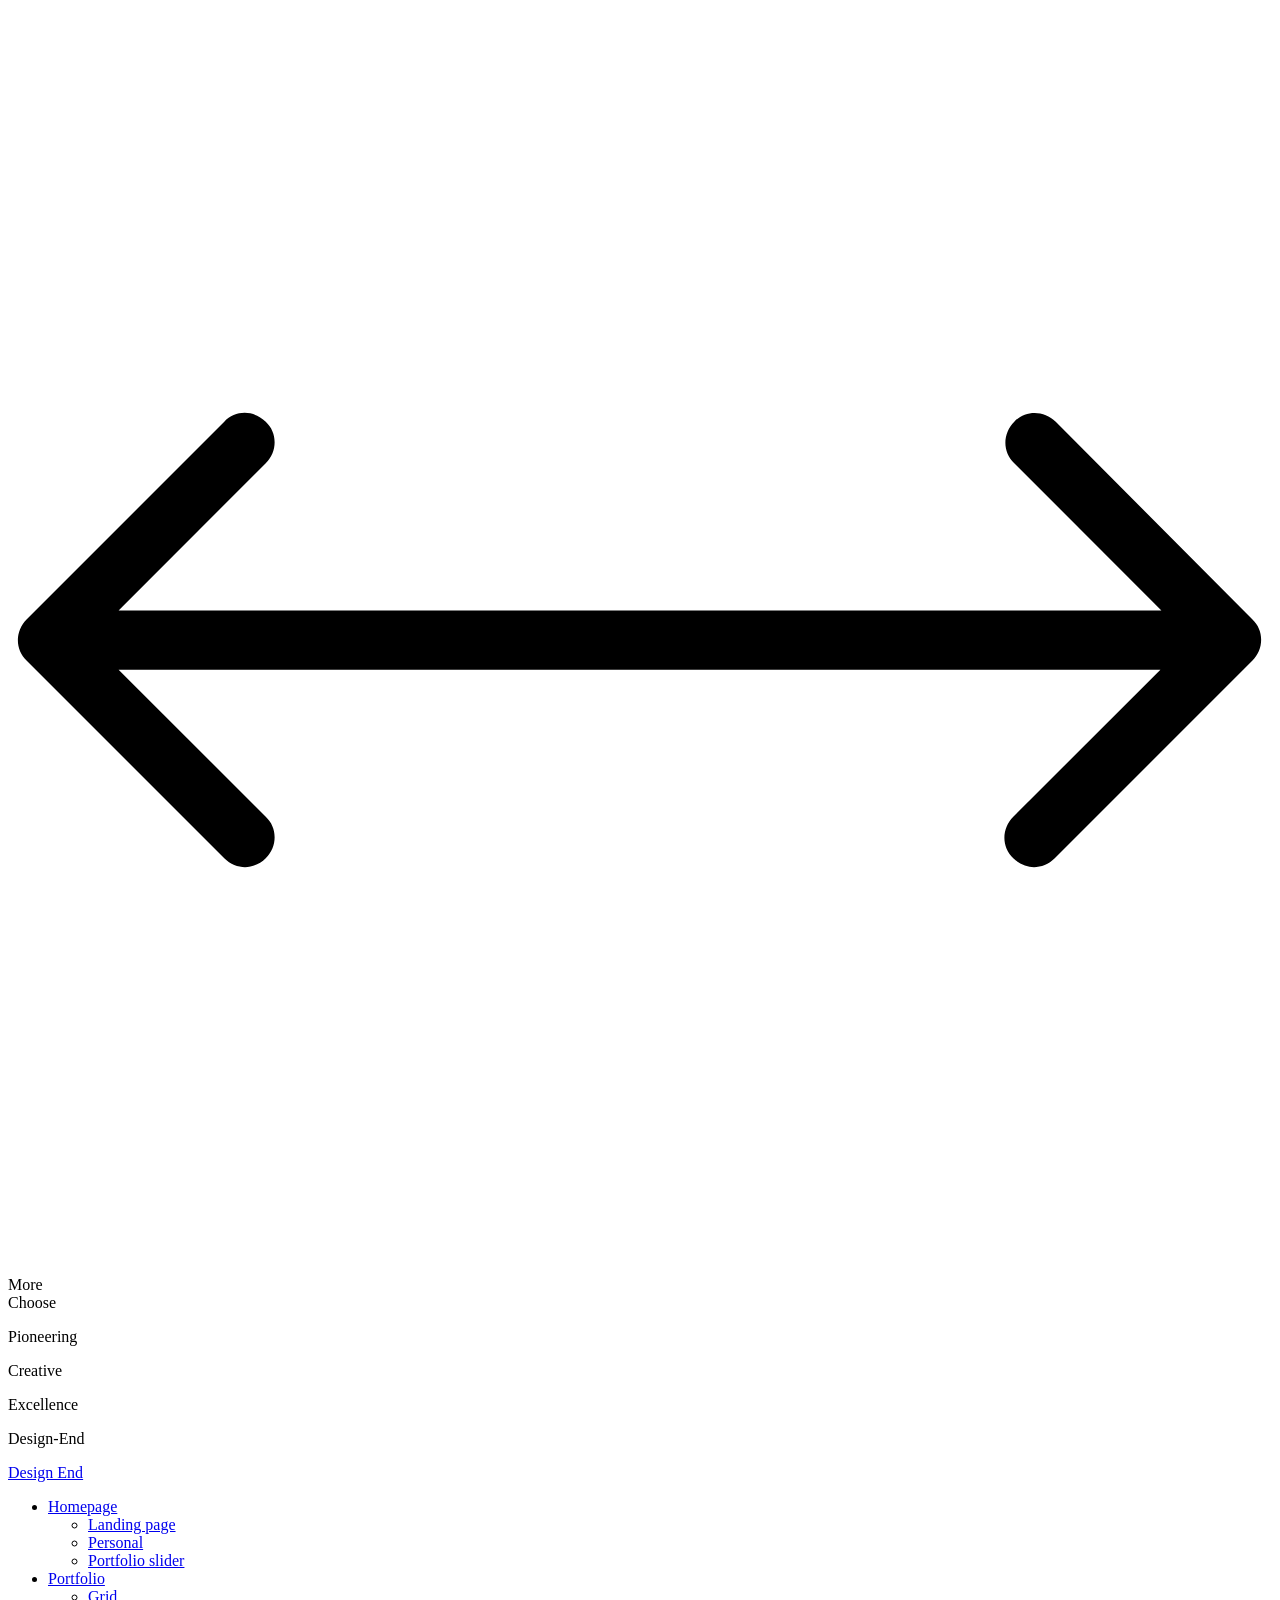
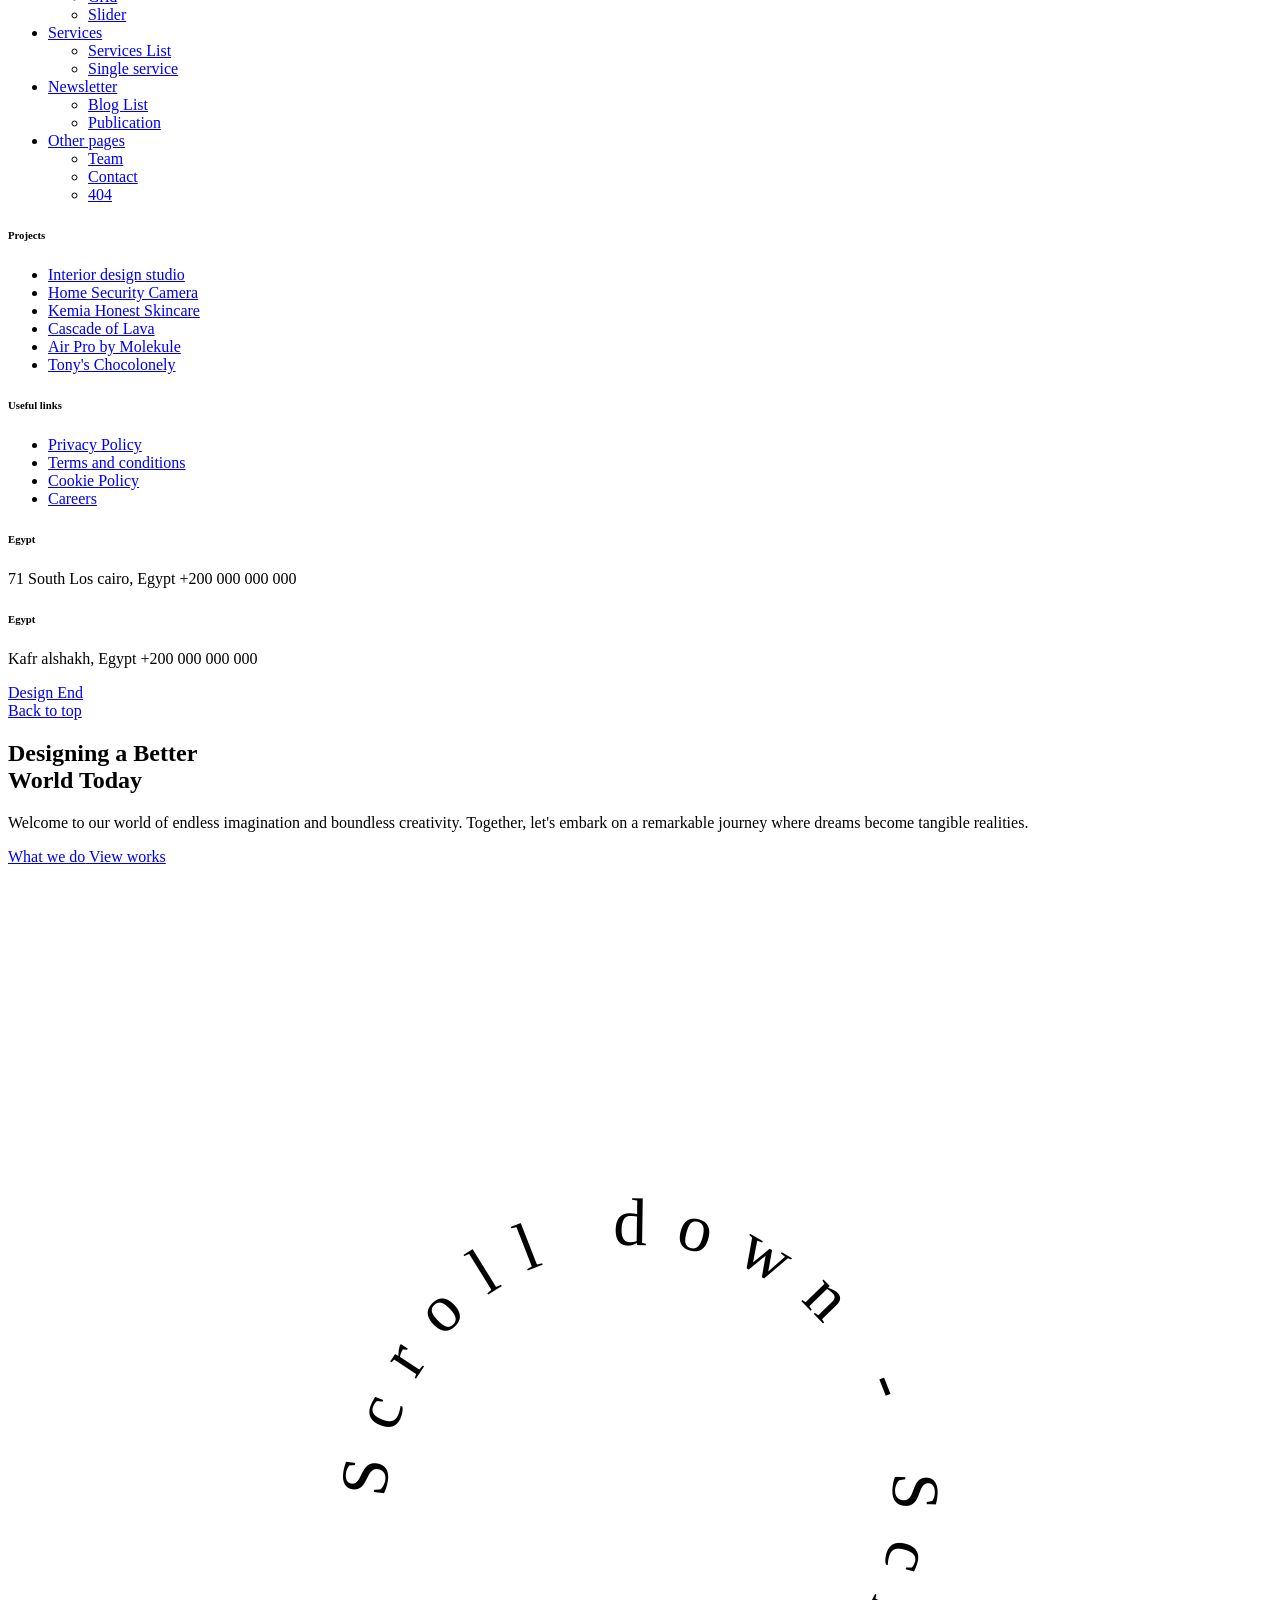
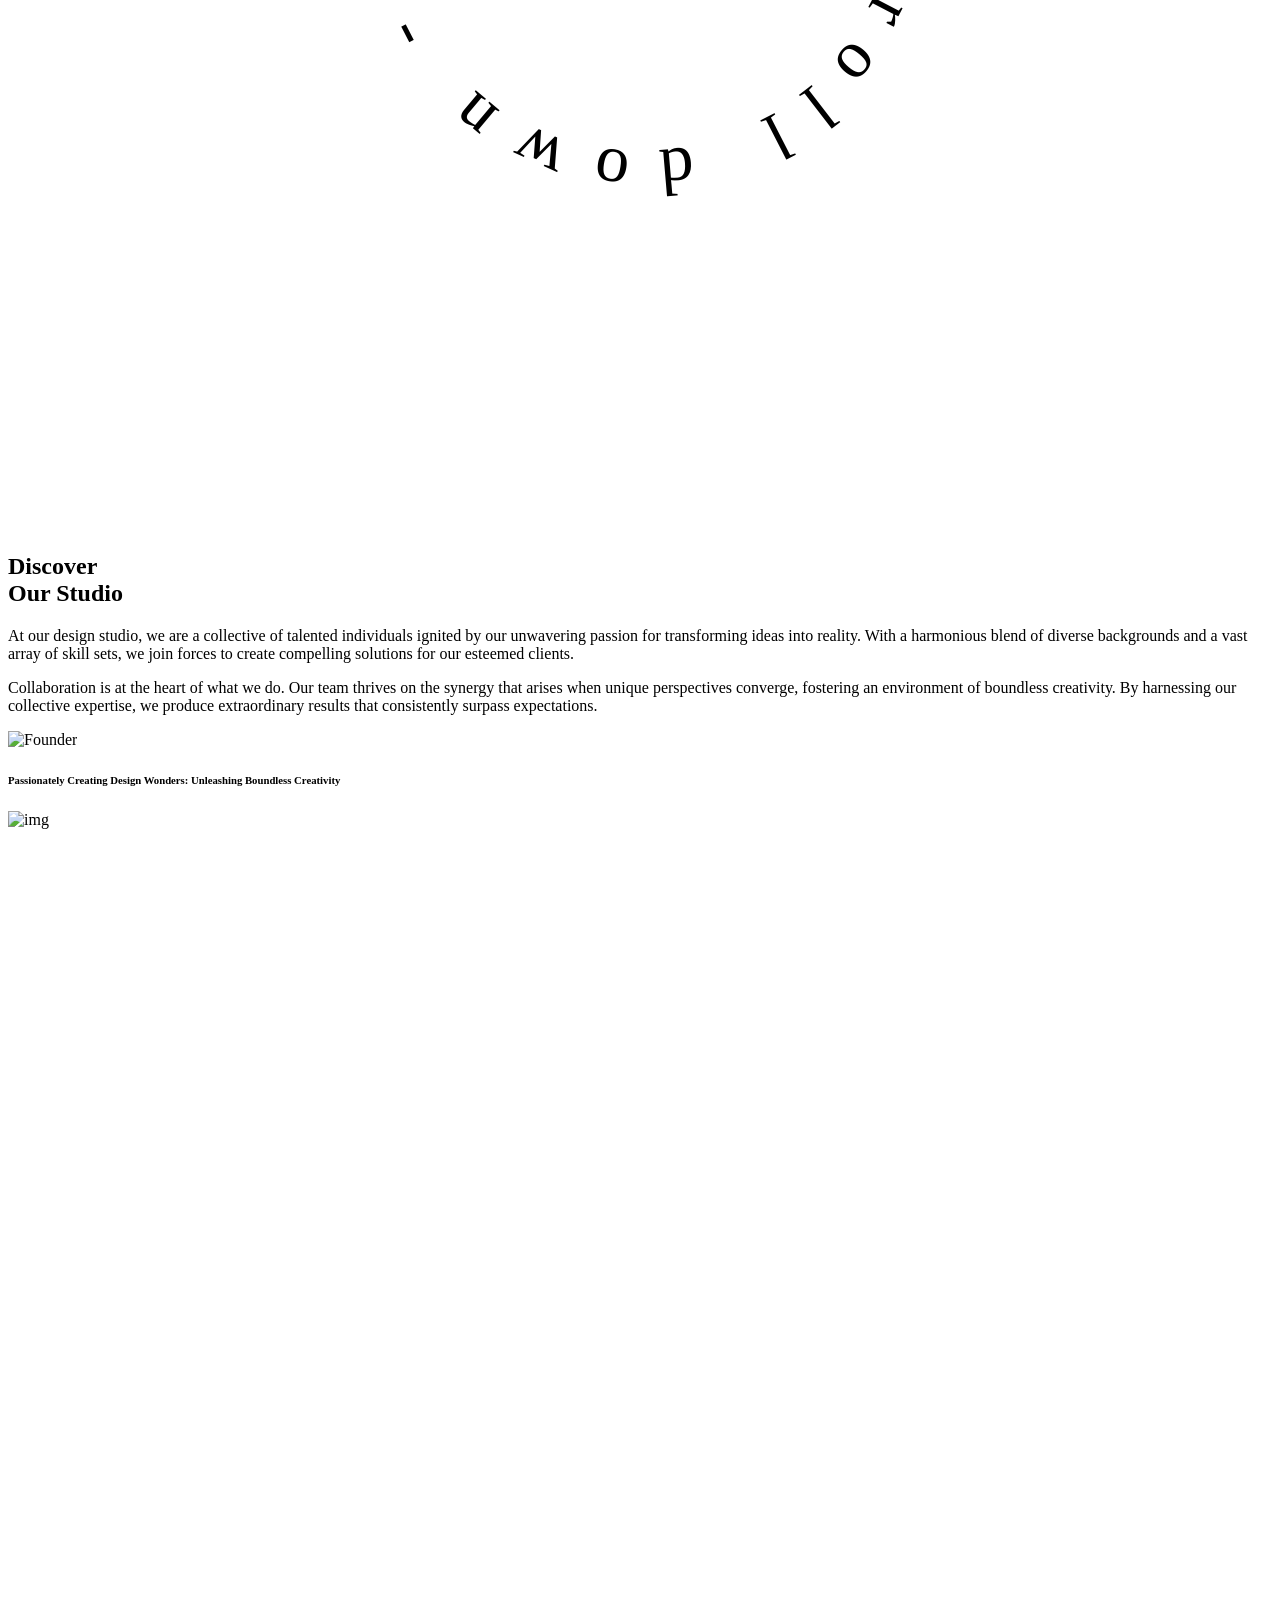
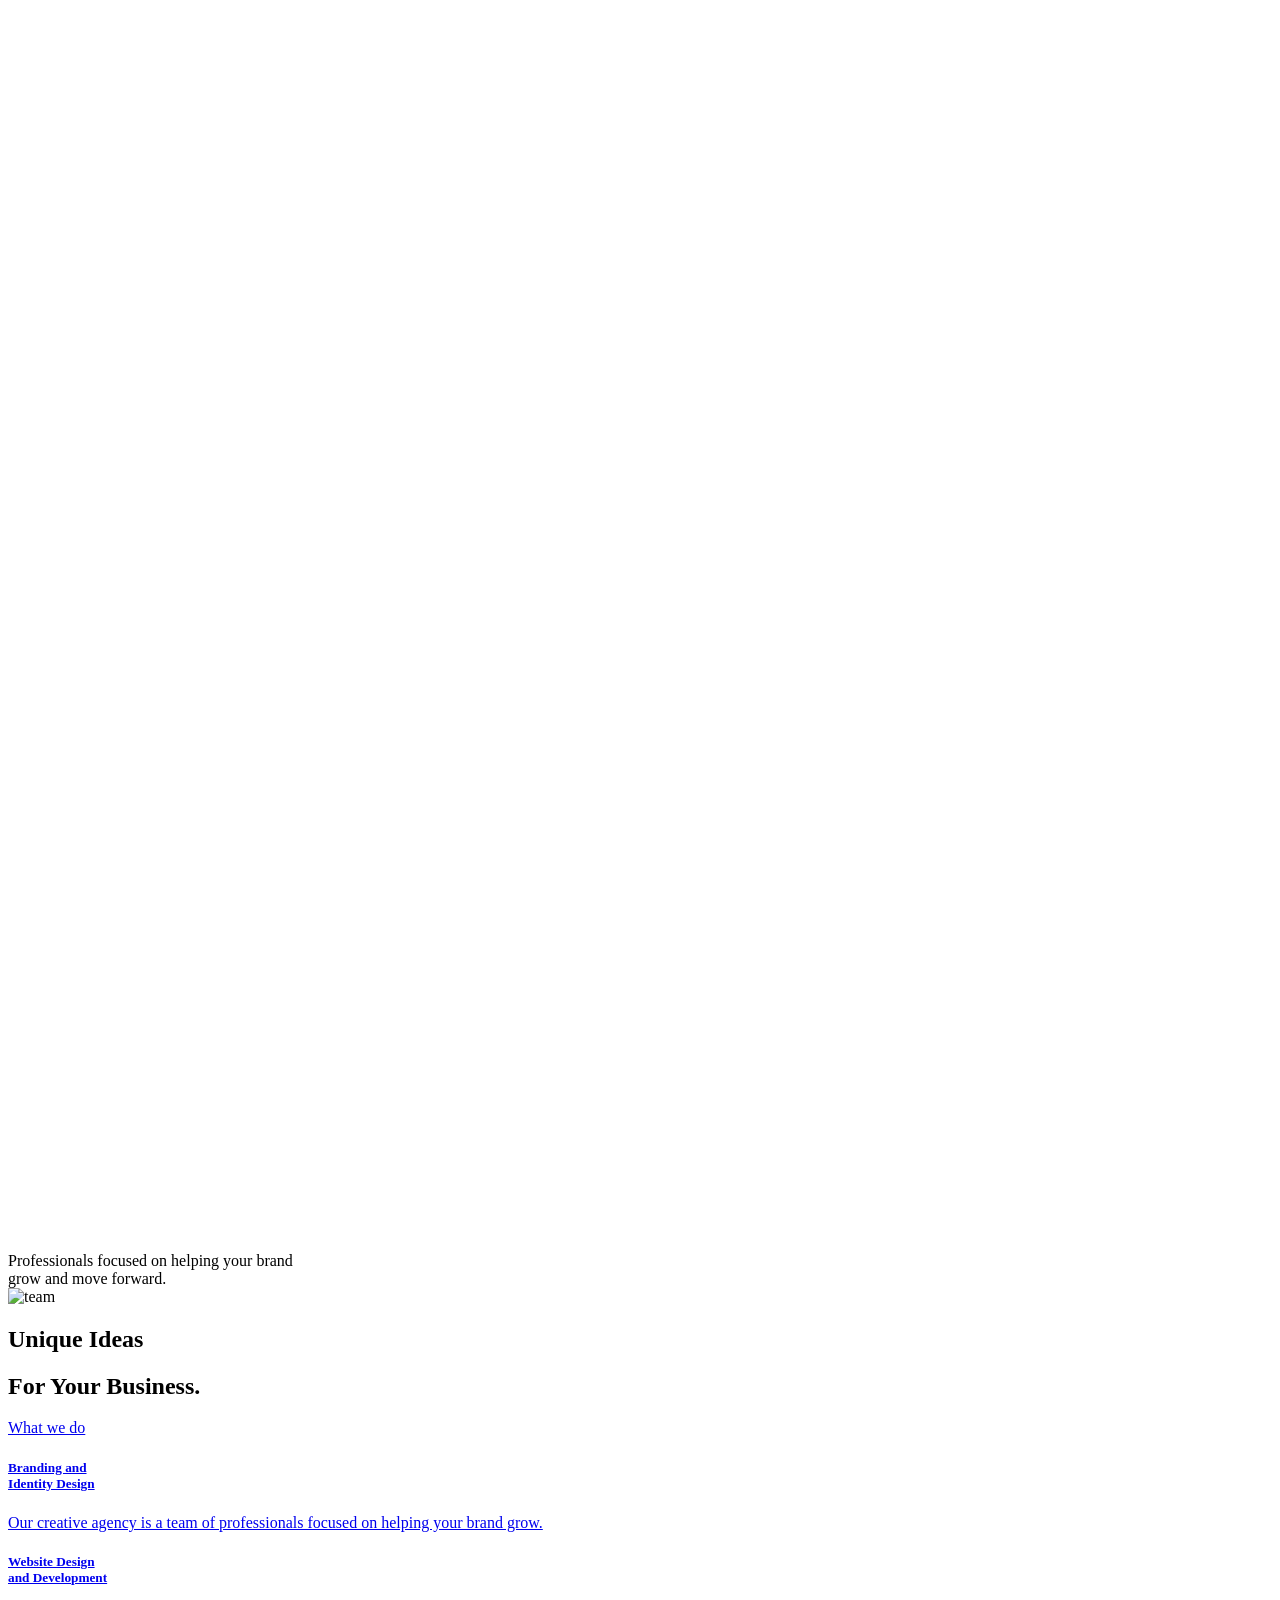
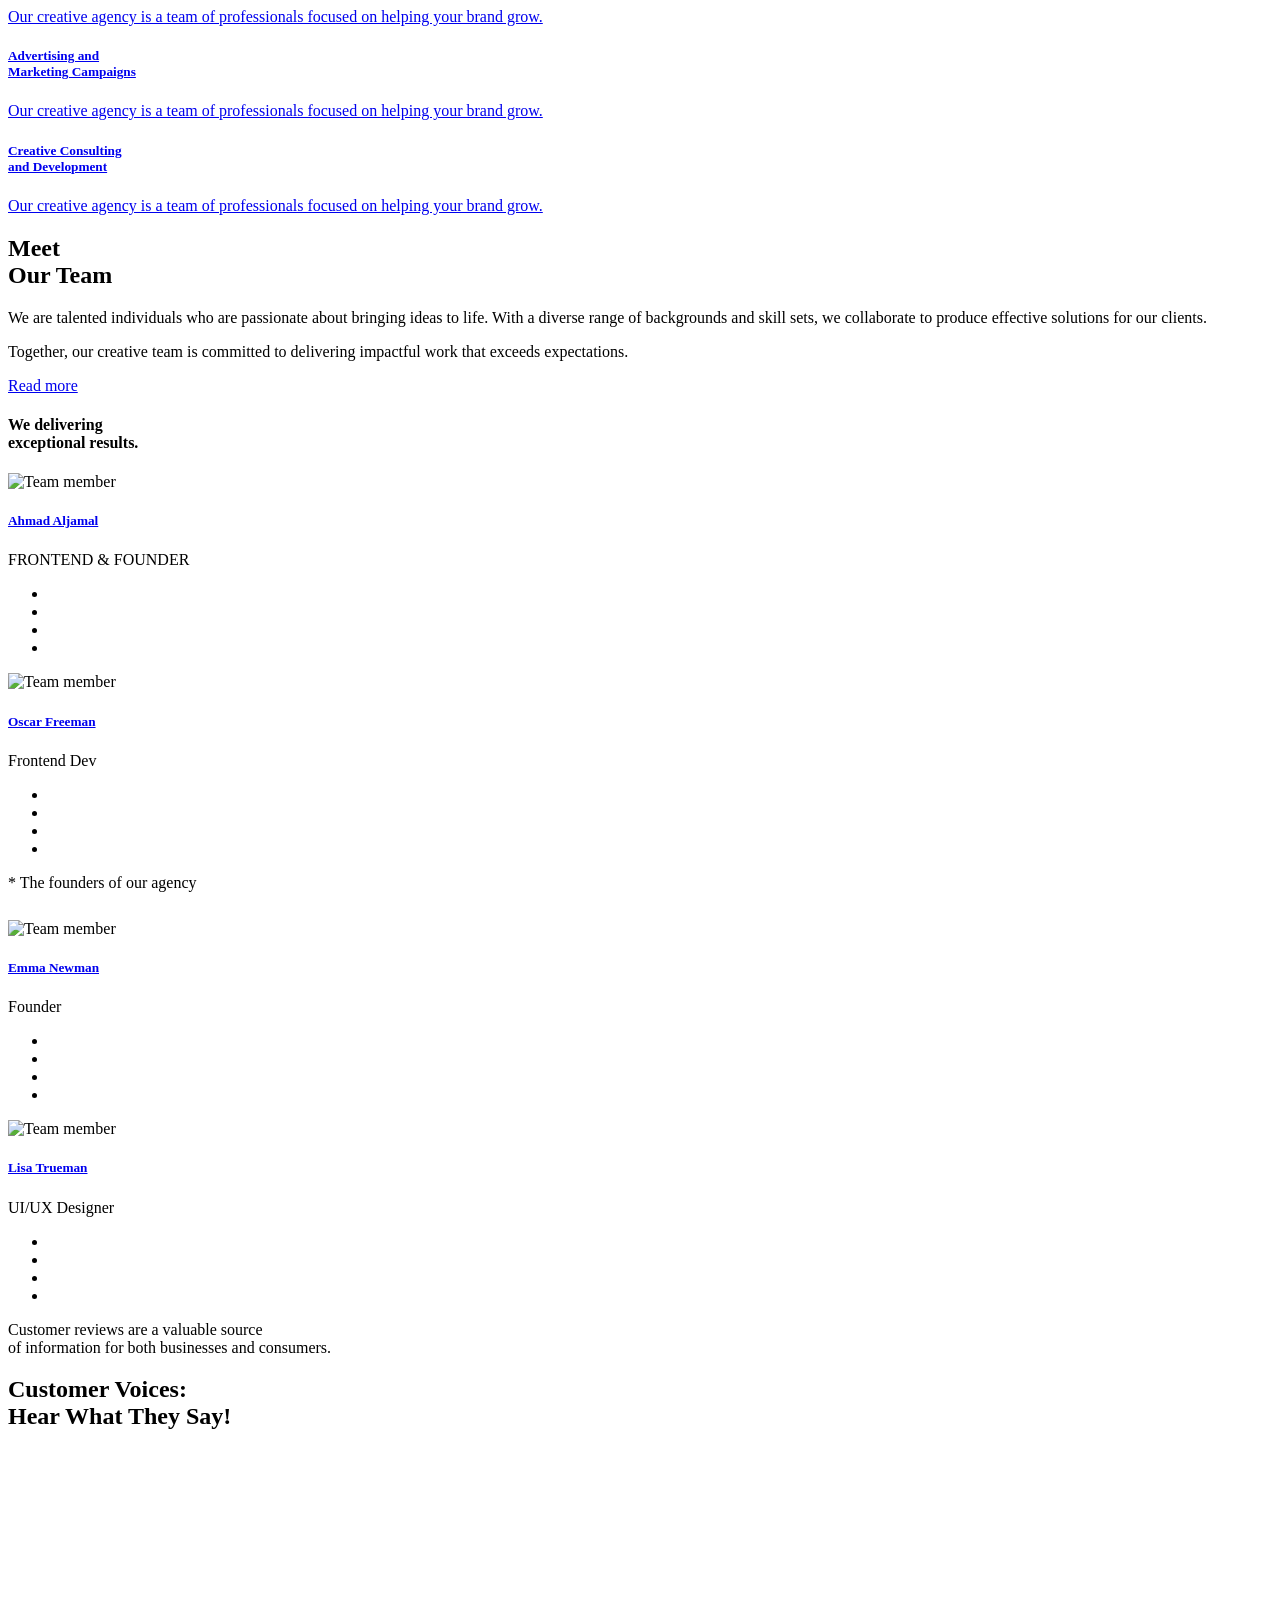
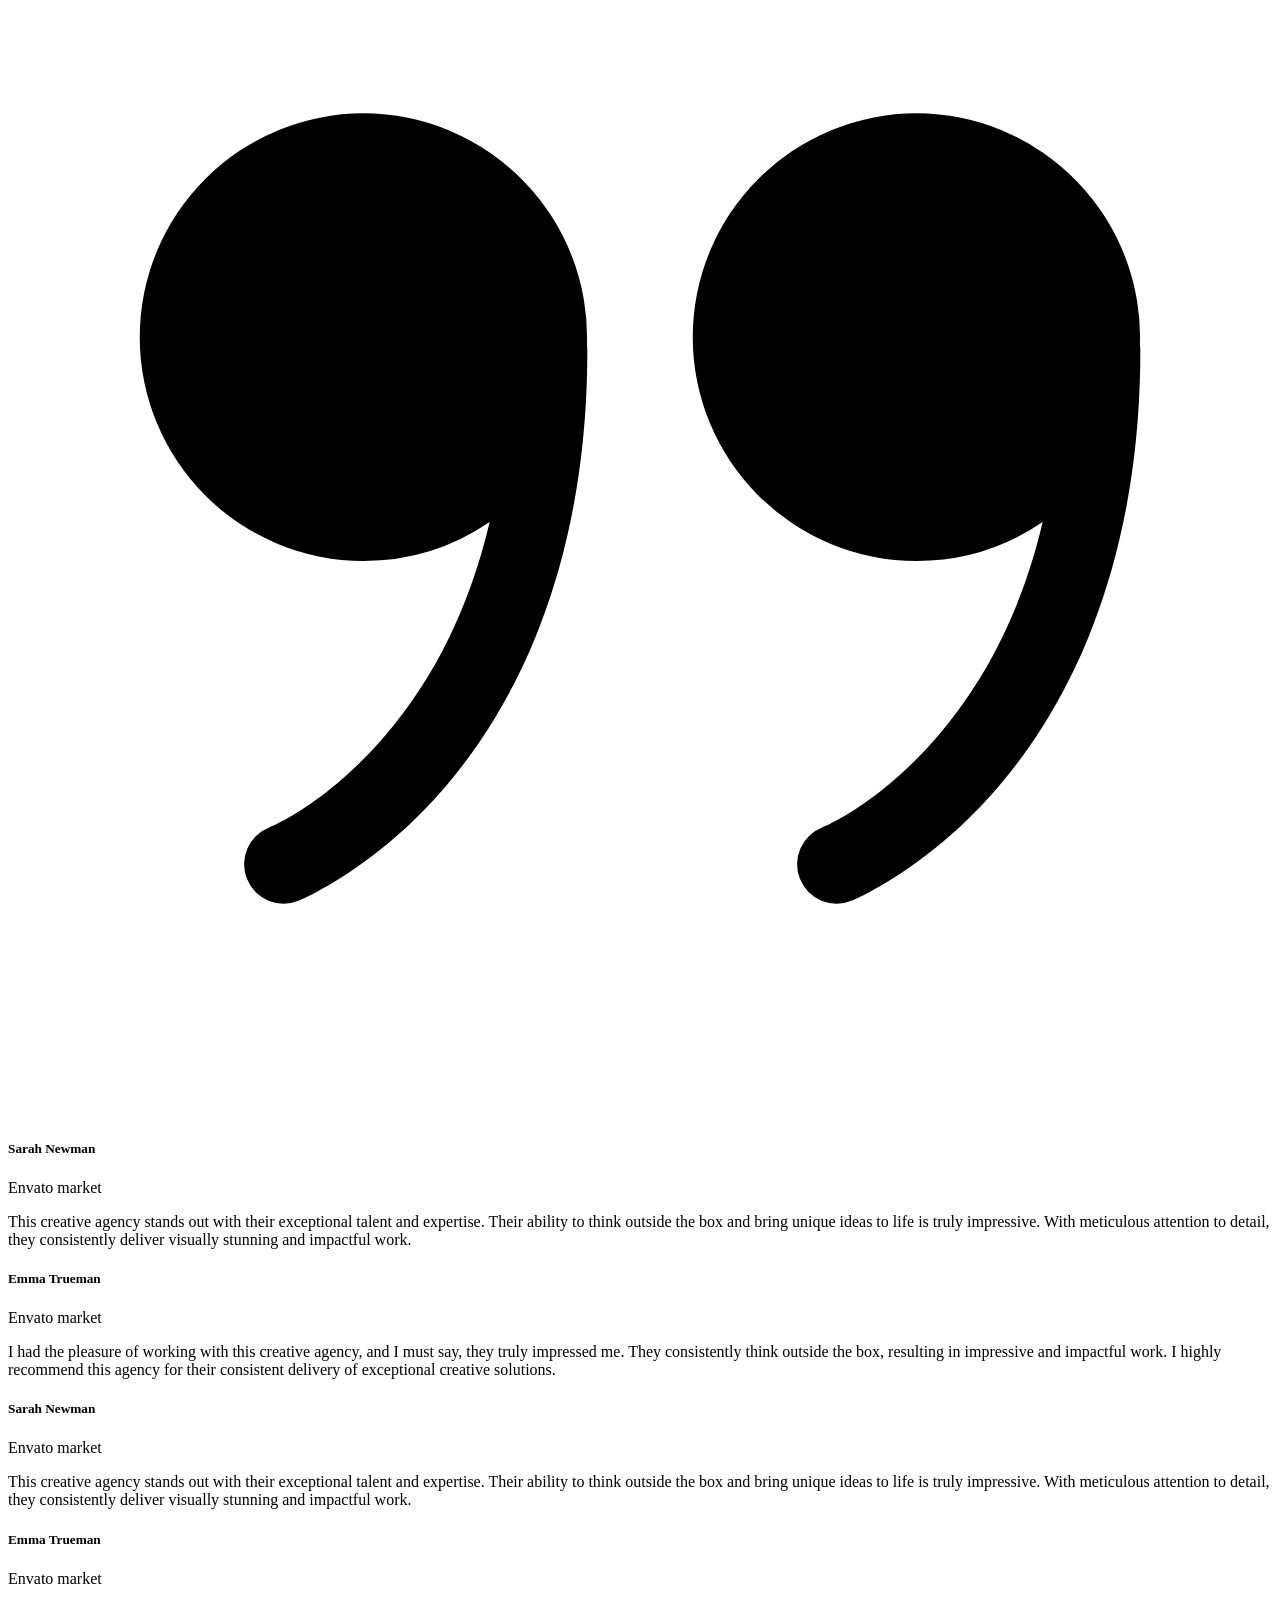
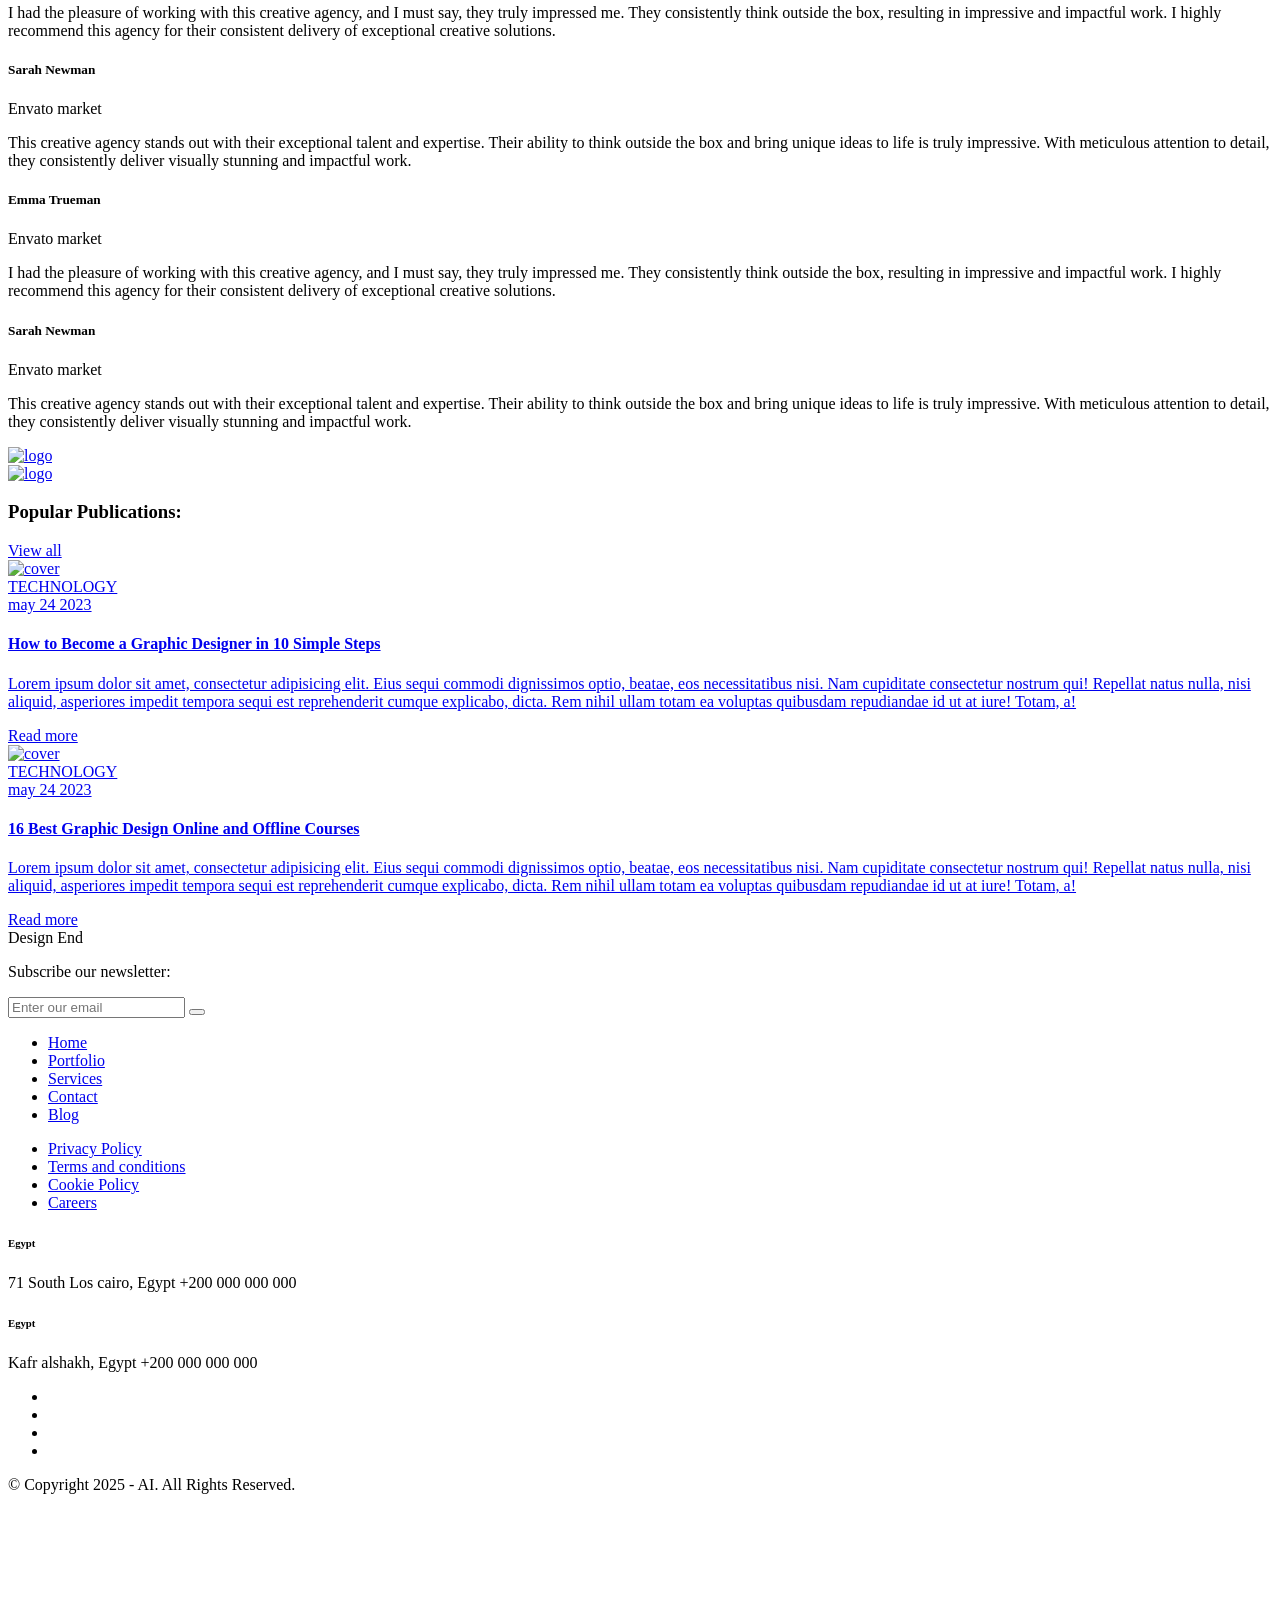
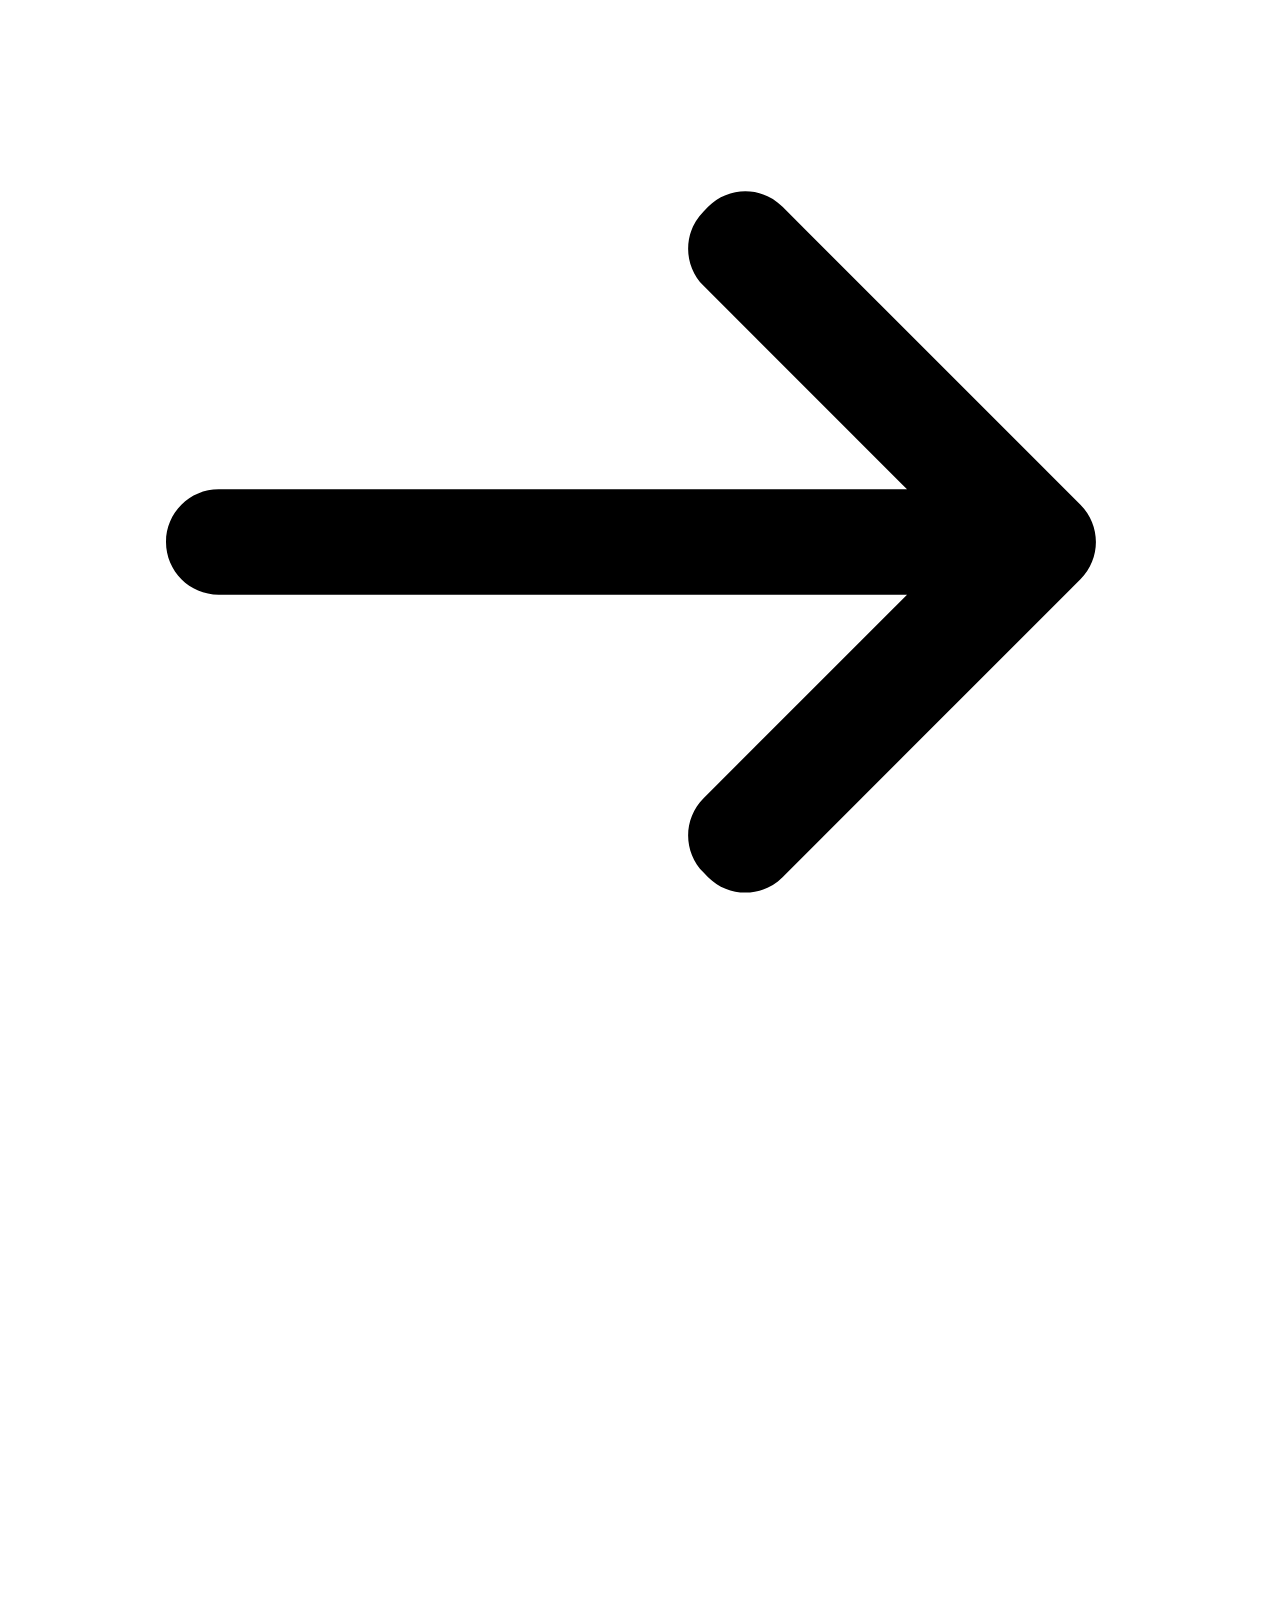
==== home-1.html @ eb5f9548 "Add files via upload" ====
<!DOCTYPE html>
<html lang="zxx">

<head>

    <meta charset="UTF-8">
    <meta name="viewport" content="width=device-width, initial-scale=1.0">
    <meta http-equiv="X-UA-Compatible" content="ie=edge">

    <!-- bootstrap grid css -->
    <link rel="stylesheet" href="css/plugins/bootstrap-grid.css">
    <!-- font awesome css -->
    <link rel="stylesheet" href="css/plugins/font-awesome.min.css">
    <!-- swiper css -->
    <link rel="stylesheet" href="css/plugins/swiper.min.css">
    <!-- fancybox css -->
    <link rel="stylesheet" href="css/plugins/fancybox.min.css">
    <!-- ashley scss -->
    <link rel="stylesheet" href="css/style.css">
    <!-- page name -->
    <title>Design-End</title>

</head>

<body>

    <!-- wrapper -->
    <div class="mil-wrapper" id="top">

        <!-- cursor -->
        <div class="mil-ball">
            <span class="mil-icon-1">
                <svg viewBox="0 0 128 128">
                    <path d="M106.1,41.9c-1.2-1.2-3.1-1.2-4.2,0c-1.2,1.2-1.2,3.1,0,4.2L116.8,61H11.2l14.9-14.9c1.2-1.2,1.2-3.1,0-4.2	c-1.2-1.2-3.1-1.2-4.2,0l-20,20c-1.2,1.2-1.2,3.1,0,4.2l20,20c0.6,0.6,1.4,0.9,2.1,0.9s1.5-0.3,2.1-0.9c1.2-1.2,1.2-3.1,0-4.2	L11.2,67h105.5l-14.9,14.9c-1.2,1.2-1.2,3.1,0,4.2c0.6,0.6,1.4,0.9,2.1,0.9s1.5-0.3,2.1-0.9l20-20c1.2-1.2,1.2-3.1,0-4.2L106.1,41.9	z" />
                </svg>
            </span>
            <div class="mil-more-text">More</div>
            <div class="mil-choose-text">Сhoose</div>
        </div>
        <!-- cursor end -->

        <!-- preloader -->
        <div class="mil-preloader">
            <div class="mil-preloader-animation">
                <div class="mil-pos-abs mil-animation-1">
                    <p class="mil-h3 mil-muted mil-thin">Pioneering</p>
                    <p class="mil-h3 mil-muted">Creative</p>
                    <p class="mil-h3 mil-muted mil-thin">Excellence</p>
                </div>
                <div class="mil-pos-abs mil-animation-2">
                    <div class="mil-reveal-frame">
                        <p class="mil-reveal-box"></p>
                        <p class="mil-h3 mil-muted mil-thin">Design-End</p>
                    </div>
                </div>
            </div>
        </div>
        <!-- preloader end -->

        <!-- scrollbar progress -->
        <div class="mil-progress-track">
            <div class="mil-progress"></div>
        </div>
        <!-- scrollbar progress end -->

        <!-- menu -->
        <div class="mil-menu-frame">
            <!-- frame clone -->
            <div class="mil-frame-top">
                <a href="home-1.html" class="mil-logo">Design End</a>
                <div class="mil-menu-btn">
                    <span></span>
                </div>
            </div>
            <!-- frame clone end -->
            <div class="container">
                <div class="mil-menu-content">
                    <div class="row">
                        <div class="col-xl-5">

                            <nav class="mil-main-menu" id="swupMenu">
                                <ul>
                                    <li class="mil-has-children mil-active">
                                        <a href="#.">Homepage</a>
                                        <ul>
                                            <li><a href="#">Landing page</a></li>
                                            <li><a href="#">Personal</a></li>
                                            <li><a href="#">Portfolio slider</a></li>
                                        </ul>
                                    </li>
                                    <li class="mil-has-children">
                                        <a href="#.">Portfolio</a>
                                        <ul>
                                            <li><a href="#">Grid</a></li>
                                            <li><a href="#">Slider</a></li>
                                        </ul>
                                    </li>
                                    <li class="mil-has-children">
                                        <a href="#.">Services</a>
                                        <ul>
                                            <li><a href="service.html">Services List</a></li>
                                            <li><a href="service.html">Single service</a></li>
                                        </ul>
                                    </li>
                                    <li class="mil-has-children">
                                        <a href="#.">Newsletter</a>
                                        <ul>
                                            <li><a href="#">Blog List</a></li>
                                            <li><a href="#">Publication</a></li>
                                        </ul>
                                    </li>
                                    <li class="mil-has-children">
                                        <a href="#.">Other pages</a>
                                        <ul>
                                            <li><a href="#">Team</a></li>
                                            <li><a href="#">Contact</a></li>
                                            <li><a href="#">404</a></li>
                                        </ul>
                                    </li>
                                </ul>
                            </nav>

                        </div>
                        <div class="col-xl-7">

                            <div class="mil-menu-right-frame">
                                <div class="mil-animation-in">
                                    <div class="mil-animation-frame">
                                        <div class="mil-animation mil-position-1 mil-scale" data-value-1="2" data-value-2="2"></div>
                                    </div>
                                </div>
                                <div class="mil-menu-right">
                                    <div class="row">
                                        <div class="col-lg-8 mil-mb-60">

                                            <h6 class="mil-muted mil-mb-30">Projects</h6>

                                            <ul class="mil-menu-list">
                                                <li><a href="#" class="mil-light-soft">Interior design studio</a></li>
                                                <li><a href="#" class="mil-light-soft">Home Security Camera</a></li>
                                                <li><a href="#" class="mil-light-soft">Kemia Honest Skincare</a></li>
                                                <li><a href="#" class="mil-light-soft">Cascade of Lava</a></li>
                                                <li><a href="#" class="mil-light-soft">Air Pro by Molekule</a></li>
                                                <li><a href="#" class="mil-light-soft">Tony's Chocolonely</a></li>
                                            </ul>

                                        </div>
                                        <div class="col-lg-4 mil-mb-60">

                                            <h6 class="mil-muted mil-mb-30">Useful links</h6>

                                            <ul class="mil-menu-list">
                                                <li><a href="#." class="mil-light-soft">Privacy Policy</a></li>
                                                <li><a href="#." class="mil-light-soft">Terms and conditions</a></li>
                                                <li><a href="#." class="mil-light-soft">Cookie Policy</a></li>
                                                <li><a href="#." class="mil-light-soft">Careers</a></li>
                                            </ul>

                                        </div>
                                    </div>
                                    <div class="mil-divider mil-mb-60"></div>
                                    <div class="row justify-content-between">

                                        <div class="col-lg-4 mil-mb-60">

                                            <h6 class="mil-muted mil-mb-30">Egypt</h6>

                                            <p class="mil-light-soft mil-up">71 South Los cairo, Egypt <span class="mil-no-wrap">+200 000 000 000</span></p>

                                        </div>
                                        <div class="col-lg-4 mil-mb-60">

                                            <h6 class="mil-muted mil-mb-30">Egypt</h6>

                                            <p class="mil-light-soft">Kafr alshakh, Egypt <span class="mil-no-wrap">+200 000 000 000</span></p>

                                        </div>
                                    </div>
                                </div>
                            </div>

                        </div>
                    </div>
                </div>
            </div>
        </div>
        <!-- menu -->
        
        <!-- curtain -->
        <div class="mil-curtain"></div>
        <!-- curtain end -->

        <!-- frame -->
        <div class="mil-frame">
            <div class="mil-frame-top">
                <a href="home-1.html" class="mil-logo">Design End</a>
                <div class="mil-menu-btn">
                    <span></span>
                </div>
            </div>
            <div class="mil-frame-bottom">
                <div class="mil-current-page"></div>
                <div class="mil-back-to-top">
                    <a href="#top" class="mil-link mil-dark mil-arrow-place">
                        <span>Back to top</span>
                    </a>
                </div>
            </div>
        </div>
        <!-- frame end -->

        <!-- content -->
        <div class="mil-content">
            <div id="swupMain" class="mil-main-transition">

                <!-- banner -->
                <section class="mil-banner mil-dark-bg">
                    <div class="mi-invert-fix">
                        <div class="mil-animation-frame">
                            <div class="mil-animation mil-position-1 mil-scale" data-value-1="7" data-value-2="1.6"></div>
                            <div class="mil-animation mil-position-2 mil-scale" data-value-1="4" data-value-2="1"></div>
                            <div class="mil-animation mil-position-3 mil-scale" data-value-1="1.2" data-value-2=".1"></div>
                        </div>

                        <div class="mil-gradient"></div>

                        <div class="container">
                            <div class="mil-banner-content mil-up">

                                <h1 class="mil-muted mil-mb-60">Designing <span class="mil-thin">a Better</span><br> World <span class="mil-thin">Today</span></h1>
                                <div class="row">
                                    <div class="col-md-7 col-lg-5">

                                        <p class="mil-light-soft mil-mb-60">Welcome to our world of endless imagination and boundless creativity. Together, let's embark on a remarkable journey where dreams become tangible realities.</p>

                                    </div>
                                </div>

                               <a href="service.html" data-no-swup class="mil-button mil-arrow-place mil-btn-space">
    <span>What we do</span>
</a>

<a href="service.html" data-no-swup class="mil-link mil-muted mil-arrow-place">
    <span>View works</span>
</a>


                                <div class="mil-circle-text">
                                    <svg version="1.1" xmlns="http://www.w3.org/2000/svg" xmlns:xlink="http://www.w3.org/1999/xlink" x="0px" y="0px" viewBox="0 0 300 300" enable-background="new 0 0 300 300" xml:space="preserve" class="mil-ct-svg mil-rotate" data-value="360">
                                        <defs>
                                            <path id="circlePath" d="M 150, 150 m -60, 0 a 60,60 0 0,1 120,0 a 60,60 0 0,1 -120,0 " />
                                        </defs>
                                        <circle cx="150" cy="100" r="75" fill="none" />
                                        <g>
                                            <use xlink:href="#circlePath" fill="none" />
                                            <text style="letter-spacing: 6.5px">
                                                <!-- circle text -->
                                                <textPath xlink:href="#circlePath">Scroll down - Scroll down - </textPath>
                                            </text>
                                        </g>
                                    </svg>
                                    <a href="#about" class="mil-button mil-arrow-place mil-icon-button mil-arrow-down"></a>
                                </div>

                            </div>
                        </div>
                    </div>
                </section>
                <!-- banner end -->

                <!-- about -->
                <section id="about">
                    <div class="container mil-p-120-30">
                        <div class="row justify-content-between align-items-center">
                            <div class="col-lg-6 col-xl-5">

                                <div class="mil-mb-90">
                                    <h2 class="mil-up mil-mb-60">Discover <br>Our <span class="mil-thin">Studio</span></h2>
                                    <p class="mil-up mil-mb-30">At our design studio, we are a collective of talented individuals ignited by our unwavering passion for transforming ideas into reality. With a harmonious blend of diverse backgrounds and a vast array of skill sets, we join forces to create compelling solutions for our esteemed clients.</p>

                                    <p class="mil-up mil-mb-60">Collaboration is at the heart of what we do. Our team thrives on the synergy that arises when unique perspectives converge, fostering an environment of boundless creativity. By harnessing our collective expertise, we produce extraordinary results that consistently surpass expectations.</p>

                                    <div class="mil-about-quote">
                                        <div class="mil-avatar mil-up">
                                            <img src="img/faces/CEO.png" alt="Founder">
                                        </div>
                                        <h6 class="mil-quote mil-up">Passionately Creating <span class="mil-thin">Design Wonders:</span> Unleashing <span class="mil-thin">Boundless Creativity</span></h6>
                                    </div>
                                </div>

                            </div>
                            <div class="col-lg-5">

                                <div class="mil-about-photo mil-mb-90">
                                    <div class="mil-lines-place"></div>
                                    <div class="mil-up mil-img-frame" style="padding-bottom: 160%;">
                                        <img src="img/photo/1.jpg" alt="img" class="mil-scale" data-value-1="1" data-value-2="1.2">
                                    </div>
                                </div>

                            </div>
                        </div>
                    </div>
                </section>
                <!-- about end -->

                <!-- services -->
                <section class="mil-dark-bg">
                    <div class="mi-invert-fix">
                        <div class="mil-animation-frame">
                            <div class="mil-animation mil-position-1 mil-scale" data-value-1="2.4" data-value-2="1.4" style="top: 300px; right: -100px"></div>
                            <div class="mil-animation mil-position-2 mil-scale" data-value-1="2" data-value-2="1" style="left: 150px"></div>
                        </div>
                        <div class="container mil-p-120-0">

                            <div class="mil-mb-120">
                                <div class="row">
                                    <div class="col-lg-10">

                                        <span class="mil-suptitle mil-light-soft mil-suptitle-right mil-up">Professionals focused on helping your brand<br> grow and move forward.</span>

                                    </div>
                                </div>

                                <div class="mil-complex-text justify-content-center mil-up mil-mb-15">

                                    <span class="mil-text-image"><img src="img/photo/2.jpg" alt="team"></span>
                                    <h2 class="mil-h1 mil-muted mil-center">Unique <span class="mil-thin">Ideas</span></h2>

                                </div>
                                <div class="mil-complex-text justify-content-center mil-up">

                                    <h2 class="mil-h1 mil-muted mil-center">For Your <span class="mil-thin">Business.</span></h2>
                                    <a href="services.html" class="mil-services-button mil-button mil-arrow-place"><span>What we do</span></a>

                                </div>
                            </div>

                            <div class="row mil-services-grid m-0">
                                <div class="col-md-6 col-lg-3 mil-services-grid-item p-0">

                                    <a href="service.html" class="mil-service-card-sm mil-up">
                                        <h5 class="mil-muted mil-mb-30">Branding and <br>Identity Design</h5>
                                        <p class="mil-light-soft mil-mb-30">Our creative agency is a team of professionals focused on helping your brand grow.</p>
                                        <div class="mil-button mil-icon-button-sm mil-arrow-place"></div>
                                    </a>

                                </div>
                                <div class="col-md-6 col-lg-3 mil-services-grid-item p-0">

                                    <a href="service.html" class="mil-service-card-sm mil-up">
                                        <h5 class="mil-muted mil-mb-30">Website Design <br>and Development</h5>
                                        <p class="mil-light-soft mil-mb-30">Our creative agency is a team of professionals focused on helping your brand grow.</p>
                                        <div class="mil-button mil-icon-button-sm mil-arrow-place"></div>
                                    </a>

                                </div>
                                <div class="col-md-6 col-lg-3 mil-services-grid-item p-0">

                                    <a href="service.html" class="mil-service-card-sm mil-up">
                                        <h5 class="mil-muted mil-mb-30">Advertising and <br>Marketing Campaigns</h5>
                                        <p class="mil-light-soft mil-mb-30">Our creative agency is a team of professionals focused on helping your brand grow.</p>
                                        <div class="mil-button mil-icon-button-sm mil-arrow-place"></div>
                                    </a>

                                </div>
                                <div class="col-md-6 col-lg-3 mil-services-grid-item p-0">

                                    <a href="service.html" class="mil-service-card-sm mil-up">
                                        <h5 class="mil-muted mil-mb-30">Creative Consulting <br>and Development</h5>
                                        <p class="mil-light-soft mil-mb-30">Our creative agency is a team of professionals focused on helping your brand grow.</p>
                                        <div class="mil-button mil-icon-button-sm mil-arrow-place"></div>
                                    </a>

                                </div>
                            </div>
                        </div>
                    </div>
                </section>
                <!-- services end -->

                <!-- team -->
                <section>
                    <div class="container mil-p-120-30">
                        <div class="row justify-content-between align-items-center">
                            <div class="col-lg-5 col-xl-4">

                                <div class="mil-mb-90">
                                    <h2 class="mil-up mil-mb-60">Meet <br>Our Team</h2>
                                    <p class="mil-up mil-mb-30">We are talented individuals who are passionate about bringing ideas to life. With a diverse range of backgrounds and skill sets, we collaborate to produce effective solutions for our clients.</p>

                                    <p class="mil-up mil-mb-60">Together, our creative team is committed to delivering impactful work that exceeds expectations.</p>

                                    <div class="mil-up"><a href="#" class="mil-button mil-arrow-place mil-mb-60"><span>Read more</span></a></div>

                                    <h4 class="mil-up"><span class="mil-thin">We</span> delivering <br><span class="mil-thin">exceptional</span> results.</h4>
                                </div>

                            </div>
                            <div class="col-lg-6">

                                <div class="mil-team-list">
                                    <div class="mil-lines-place"></div>

                                    <div class="row mil-mb-60">
                                        <div class="col-sm-6">

                                            <div class="mil-team-card mil-up mil-mb-30">
                                                <img src="img/faces/CEO.png" alt="Team member">
                                                <div class="mil-description">
                                                    <div class="mil-secrc-text">
                                                        <h5 class="mil-muted mil-mb-5"><a href="#">Ahmad Aljamal</a></h5>
                                                        <p class="mil-link mil-light-soft mil-mb-10">FRONTEND & FOUNDER</p>
                                                        <ul class="mil-social-icons mil-center">
                                                            <li><a href="#." target="_blank" class="social-icon"> <i class="fab fa-behance"></i></a></li>
                                                            <li><a href="#." target="_blank" class="social-icon"> <i class="fab fa-dribbble"></i></a></li>
                                                            <li><a href="#." target="_blank" class="social-icon"> <i class="fab fa-twitter"></i></a></li>
                                                            <li><a href="#." target="_blank" class="social-icon"> <i class="fab fa-github"></i></a></li>
                                                        </ul>
                                                    </div>
                                                </div>
                                            </div>

                                            <div class="mil-team-card mil-up mil-mb-30">
                                                <img src="img/faces/3.jpg" alt="Team member">
                                                <div class="mil-description">
                                                    <div class="mil-secrc-text">
                                                        <h5 class="mil-muted mil-mb-5"><a href="#">Oscar Freeman</a></h5>
                                                        <p class="mil-link mil-light-soft mil-mb-10">Frontend Dev</p>
                                                        <ul class="mil-social-icons mil-center">
                                                            <li><a href="#." target="_blank" class="social-icon"> <i class="fab fa-behance"></i></a></li>
                                                            <li><a href="#." target="_blank" class="social-icon"> <i class="fab fa-dribbble"></i></a></li>
                                                            <li><a href="#." target="_blank" class="social-icon"> <i class="fab fa-twitter"></i></a></li>
                                                            <li><a href="#." target="_blank" class="social-icon"> <i class="fab fa-github"></i></a></li>
                                                        </ul>
                                                    </div>
                                                </div>
                                            </div>

                                        </div>
                                        <div class="col-sm-6">

                                            <p class="mil-mobile-hidden mil-text-sm mil-mb-30" style="height: 30px;"><span class="mil-accent">*</span> The founders of our agency</p>

                                            <div class="mil-team-card mil-up mil-mb-30">
                                                <img src="img/faces/2.jpg" alt="Team member">
                                                <div class="mil-description">
                                                    <div class="mil-secrc-text">
                                                        <h5 class="mil-muted mil-mb-5"><a href="#">Emma Newman</a></h5>
                                                        <p class="mil-link mil-light-soft mil-mb-10">Founder</p>
                                                        <ul class="mil-social-icons mil-center">
                                                            <li><a href="#." target="_blank" class="social-icon"> <i class="fab fa-behance"></i></a></li>
                                                            <li><a href="#." target="_blank" class="social-icon"> <i class="fab fa-dribbble"></i></a></li>
                                                            <li><a href="#." target="_blank" class="social-icon"> <i class="fab fa-twitter"></i></a></li>
                                                            <li><a href="#." target="_blank" class="social-icon"> <i class="fab fa-github"></i></a></li>
                                                        </ul>
                                                    </div>
                                                </div>
                                            </div>

                                            <div class="mil-team-card mil-up mil-mb-30">
                                                <img src="img/faces/4.jpg" alt="Team member">
                                                <div class="mil-description">
                                                    <div class="mil-secrc-text">
                                                        <h5 class="mil-muted mil-mb-5"><a href="#">Lisa Trueman</a></h5>
                                                        <p class="mil-link mil-light-soft mil-mb-10">UI/UX Designer</p>
                                                        <ul class="mil-social-icons mil-center">
                                                            <li><a href="#." target="_blank" class="social-icon"> <i class="fab fa-behance"></i></a></li>
                                                            <li><a href="#." target="_blank" class="social-icon"> <i class="fab fa-dribbble"></i></a></li>
                                                            <li><a href="#." target="_blank" class="social-icon"> <i class="fab fa-twitter"></i></a></li>
                                                            <li><a href="#." target="_blank" class="social-icon"> <i class="fab fa-github"></i></a></li>
                                                        </ul>
                                                    </div>
                                                </div>
                                            </div>

                                        </div>
                                    </div>

                                </div>

                            </div>
                        </div>
                    </div>
                </section>
                <!-- team end -->

                <!-- reviews -->
                <section class="mil-soft-bg">
                    <div class="container mil-p-120-120">

                        <div class="row">
                            <div class="col-lg-10">

                                <span class="mil-suptitle mil-suptitle-right mil-suptitle-dark mil-up">Customer reviews are a valuable source <br>of information for both businesses and consumers.</span>

                            </div>
                        </div>

                        <h2 class="mil-center mil-up mil-mb-60">Customer <span class="mil-thin">Voices:</span> <br>Hear What <span class="mil-thin">They Say!</span></h2>

                        <div class="mil-revi-pagination mil-up mil-mb-60"></div>

                        <div class="row mil-relative justify-content-center">
                            <div class="col-lg-8">

                                <div class="mil-slider-nav mil-soft mil-reviews-nav mil-up">
                                    <div class="mil-slider-arrow mil-prev mil-revi-prev mil-arrow-place"></div>
                                    <div class="mil-slider-arrow mil-revi-next mil-arrow-place"></div>
                                </div>

                                <svg xmlns="http://www.w3.org/2000/svg" viewBox="0 0 48 48" class="mil-quote-icon mil-up">
                                    <path d="M 13.5 10 A 8.5 8.5 0 0 0 13.5 27 A 8.5 8.5 0 0 0 18.291016 25.519531 C 17.422273 29.222843 15.877848 31.803343 14.357422 33.589844 C 12.068414 36.279429 9.9433594 37.107422 9.9433594 37.107422 A 1.50015 1.50015 0 1 0 11.056641 39.892578 C 11.056641 39.892578 13.931586 38.720571 16.642578 35.535156 C 19.35357 32.349741 22 27.072581 22 19 A 1.50015 1.50015 0 0 0 21.984375 18.78125 A 8.5 8.5 0 0 0 13.5 10 z M 34.5 10 A 8.5 8.5 0 0 0 34.5 27 A 8.5 8.5 0 0 0 39.291016 25.519531 C 38.422273 29.222843 36.877848 31.803343 35.357422 33.589844 C 33.068414 36.279429 30.943359 37.107422 30.943359 37.107422 A 1.50015 1.50015 0 1 0 32.056641 39.892578 C 32.056641 39.892578 34.931586 38.720571 37.642578 35.535156 C 40.35357 32.349741 43 27.072581 43 19 A 1.50015 1.50015 0 0 0 42.984375 18.78125 A 8.5 8.5 0 0 0 34.5 10 z" fill="#000000" />
                                </svg>

                                <div class="swiper-container mil-reviews-slider">
                                    <div class="swiper-wrapper">
                                        <div class="swiper-slide">
                                            <div class="mil-review-frame mil-center" data-swiper-parallax="-200" data-swiper-parallax-opacity="0">
                                                <h5 class="mil-up mil-mb-10">Sarah Newman</h5>
                                                <p class="mil-mb-5 mil-upper mil-up mil-mb-30">Envato market</p>
                                                <p class="mil-text-xl mil-up">This creative agency stands out with their exceptional talent and expertise. Their ability to think outside the box and bring unique ideas to life is truly impressive. With meticulous attention to detail, they consistently deliver visually stunning and impactful work.</p>
                                            </div>
                                        </div>
                                        <div class="swiper-slide">
                                            <div class="mil-review-frame mil-center" data-swiper-parallax="-200" data-swiper-parallax-opacity="0">
                                                <h5 class="mil-up mil-mb-10">Emma Trueman</h5>
                                                <p class="mil-mb-5 mil-upper mil-up mil-mb-30">Envato market</p>
                                                <p class="mil-text-xl mil-up">I had the pleasure of working with this creative agency, and I must say, they truly impressed me. They consistently think outside the box, resulting in impressive and impactful work. I highly recommend this agency for their consistent delivery of exceptional creative solutions.</p>
                                            </div>
                                        </div>
                                        <div class="swiper-slide">
                                            <div class="mil-review-frame mil-center" data-swiper-parallax="-200" data-swiper-parallax-opacity="0">
                                                <h5 class="mil-up mil-mb-10">Sarah Newman</h5>
                                                <p class="mil-mb-5 mil-upper mil-up mil-mb-30">Envato market</p>
                                                <p class="mil-text-xl mil-up">This creative agency stands out with their exceptional talent and expertise. Their ability to think outside the box and bring unique ideas to life is truly impressive. With meticulous attention to detail, they consistently deliver visually stunning and impactful work.</p>
                                            </div>
                                        </div>
                                        <div class="swiper-slide">
                                            <div class="mil-review-frame mil-center" data-swiper-parallax="-200" data-swiper-parallax-opacity="0">
                                                <h5 class="mil-up mil-mb-10">Emma Trueman</h5>
                                                <p class="mil-mb-5 mil-upper mil-up mil-mb-30">Envato market</p>
                                                <p class="mil-text-xl mil-up">I had the pleasure of working with this creative agency, and I must say, they truly impressed me. They consistently think outside the box, resulting in impressive and impactful work. I highly recommend this agency for their consistent delivery of exceptional creative solutions.</p>
                                            </div>
                                        </div>
                                        <div class="swiper-slide">
                                            <div class="mil-review-frame mil-center" data-swiper-parallax="-200" data-swiper-parallax-opacity="0">
                                                <h5 class="mil-up mil-mb-10">Sarah Newman</h5>
                                                <p class="mil-mb-5 mil-upper mil-up mil-mb-30">Envato market</p>
                                                <p class="mil-text-xl mil-up">This creative agency stands out with their exceptional talent and expertise. Their ability to think outside the box and bring unique ideas to life is truly impressive. With meticulous attention to detail, they consistently deliver visually stunning and impactful work.</p>
                                            </div>
                                        </div>
                                        <div class="swiper-slide">
                                            <div class="mil-review-frame mil-center" data-swiper-parallax="-200" data-swiper-parallax-opacity="0">
                                                <h5 class="mil-up mil-mb-10">Emma Trueman</h5>
                                                <p class="mil-mb-5 mil-upper mil-up mil-mb-30">Envato market</p>
                                                <p class="mil-text-xl mil-up">I had the pleasure of working with this creative agency, and I must say, they truly impressed me. They consistently think outside the box, resulting in impressive and impactful work. I highly recommend this agency for their consistent delivery of exceptional creative solutions.</p>
                                            </div>
                                        </div>
                                        <div class="swiper-slide">
                                            <div class="mil-review-frame mil-center" data-swiper-parallax="-200" data-swiper-parallax-opacity="0">
                                                <h5 class="mil-up mil-mb-10">Sarah Newman</h5>
                                                <p class="mil-mb-5 mil-upper mil-up mil-mb-30">Envato market</p>
                                                <p class="mil-text-xl mil-up">This creative agency stands out with their exceptional talent and expertise. Their ability to think outside the box and bring unique ideas to life is truly impressive. With meticulous attention to detail, they consistently deliver visually stunning and impactful work.</p>
                                            </div>
                                        </div>
                                    </div>
                                </div>

                            </div>
                        </div>

                    </div>
                </section>
                <!-- reviews end -->

                <!-- partners -->
                <div class="mil-soft-bg">
                    <div class="container mil-p-0-120">

                        <div class="swiper-container mil-infinite-show mil-up">
                            <div class="swiper-wrapper">
                                <div class="swiper-slide">
                                    <a href="#." class="mil-partner-frame" style="width: 60px;"><img src="img/partners/1.svg" alt="logo"></a>
                                </div>
                                <div class="swiper-slide">
                                    
                                </div>
                                <div class="swiper-slide">
                                    <a href="#." class="mil-partner-frame" style="width: 60px;"><img src="img/partners/1.svg" alt="logo"></a>
                                </div>
                                <div class="swiper-slide">
                                    
                                </div>
                            </div>
                        </div>

                    </div>
                </div>
                <!-- partners end -->

                <!-- blog -->
                <section>
                    <div class="container mil-p-120-60">
                        <div class="row align-items-center mil-mb-30">
                            <div class="col-lg-6 mil-mb-30">
                                <h3 class="mil-up">Popular Publications:</h3>
                            </div>
                            <div class="col-lg-6 mil-mb-30">
                                <div class="mil-adaptive-right mil-up">
                                    <a href="#" class="mil-link mil-dark mil-arrow-place">
                                        <span>View all</span>
                                    </a>
                                </div>
                            </div>
                        </div>
                        <div class="row">
                            <div class="col-lg-6">

                                <a href="#" class="mil-blog-card mil-mb-60">
                                    <div class="mil-cover-frame mil-up">
                                        <img src="img/blog/1.jpg" alt="cover">
                                    </div>
                                    <div class="mil-post-descr">
                                        <div class="mil-labels mil-up mil-mb-30">
                                            <div class="mil-label mil-upper mil-accent">TECHNOLOGY</div>
                                            <div class="mil-label mil-upper">may 24 2023</div>
                                        </div>
                                        <h4 class="mil-up mil-mb-30">How to Become a Graphic Designer in 10 Simple Steps</h4>
                                        <p class="mil-post-text mil-up mil-mb-30">Lorem ipsum dolor sit amet, consectetur adipisicing elit. Eius sequi commodi dignissimos optio, beatae, eos necessitatibus nisi. Nam cupiditate consectetur nostrum qui! Repellat natus nulla, nisi aliquid, asperiores impedit tempora sequi est reprehenderit cumque explicabo, dicta. Rem nihil ullam totam ea voluptas quibusdam repudiandae id ut at iure! Totam, a!</p>
                                        <div class="mil-link mil-dark mil-arrow-place mil-up">
                                            <span>Read more</span>
                                        </div>
                                    </div>
                                </a>

                            </div>
                            <div class="col-lg-6">

                                <a href="#" class="mil-blog-card mil-mb-60">
                                    <div class="mil-cover-frame mil-up">
                                        <img src="img/blog/2.jpg" alt="cover">
                                    </div>
                                    <div class="mil-post-descr">
                                        <div class="mil-labels mil-up mil-mb-30">
                                            <div class="mil-label mil-upper mil-accent">TECHNOLOGY</div>
                                            <div class="mil-label mil-upper">may 24 2023</div>
                                        </div>
                                        <h4 class="mil-up mil-mb-30">16 Best Graphic Design Online and Offline Courses</h4>
                                        <p class="mil-post-text mil-up mil-mb-30">Lorem ipsum dolor sit amet, consectetur adipisicing elit. Eius sequi commodi dignissimos optio, beatae, eos necessitatibus nisi. Nam cupiditate consectetur nostrum qui! Repellat natus nulla, nisi aliquid, asperiores impedit tempora sequi est reprehenderit cumque explicabo, dicta. Rem nihil ullam totam ea voluptas quibusdam repudiandae id ut at iure! Totam, a!</p>
                                        <div class="mil-link mil-dark mil-arrow-place mil-up">
                                            <span>Read more</span>
                                        </div>
                                    </div>
                                </a>

                            </div>
                        </div>
                    </div>
                </section>
                <!-- blog end -->

                <!-- footer -->
                <footer class="mil-dark-bg">
                    <div class="mi-invert-fix">
                        <div class="container mil-p-120-60">
                            <div class="row justify-content-between">
                                <div class="col-md-4 col-lg-4 mil-mb-60">

                                    <div class="mil-muted mil-logo mil-up mil-mb-30">Design End</div>

                                    <p class="mil-light-soft mil-up mil-mb-30">Subscribe our newsletter:</p>

                                    <form class="mil-subscribe-form mil-up">
                                        <input type="text" placeholder="Enter our email">
                                        <button type="submit" class="mil-button mil-icon-button-sm mil-arrow-place"></button>
                                    </form>

                                </div>
                                <div class="col-md-7 col-lg-6">
                                    <div class="row justify-content-end">
                                        <div class="col-md-6 col-lg-7">

                                            <nav class="mil-footer-menu mil-mb-60">
                                                <ul>
                                                    <li class="mil-up mil-active">
                                                        <a href="#">Home</a>
                                                    </li>
                                                    <li class="mil-up">
                                                        <a href="#">Portfolio</a>
                                                    </li>
                                                    <li class="mil-up">
                                                        <a href="services.html">Services</a>
                                                    </li>
                                                    <li class="mil-up">
                                                        <a href="#">Contact</a>
                                                    </li>
                                                    <li class="mil-up">
                                                        <a href="#">Blog</a>
                                                    </li>
                                                </ul>
                                            </nav>

                                        </div>
                                        <div class="col-md-6 col-lg-5">

                                            <ul class="mil-menu-list mil-up mil-mb-60">
                                                <li><a href="#." class="mil-light-soft">Privacy Policy</a></li>
                                                <li><a href="#." class="mil-light-soft">Terms and conditions</a></li>
                                                <li><a href="#." class="mil-light-soft">Cookie Policy</a></li>
                                                <li><a href="#." class="mil-light-soft">Careers</a></li>
                                            </ul>

                                        </div>
                                    </div>
                                </div>
                            </div>

                            <div class="row justify-content-between flex-sm-row-reverse">
                                <div class="col-md-7 col-lg-6">

                                    <div class="row justify-content-between">

                                        <div class="col-md-6 col-lg-5 mil-mb-60">

                                            <h6 class="mil-muted mil-up mil-mb-30">Egypt</h6>

                                            <p class="mil-light-soft mil-up">71 South Los cairo, Egypt <span class="mil-no-wrap">+200 000 000 000</span></p>

                                        </div>
                                        <div class="col-md-6 col-lg-5 mil-mb-60">

                                            <h6 class="mil-muted mil-up mil-mb-30">Egypt</h6>

                                            <p class="mil-light-soft mil-up">Kafr alshakh, Egypt <span class="mil-no-wrap">+200 000 000 000</span></p>

                                        </div>
                                    </div>

                                </div>
                                <div class="col-md-4 col-lg-6 mil-mb-60">

                                    <div class="mil-vert-between">
                                        <div class="mil-mb-30">
                                            <ul class="mil-social-icons mil-up">
                                                <li><a href="#." target="_blank" class="social-icon"> <i class="fab fa-behance"></i></a></li>
                                                <li><a href="#." target="_blank" class="social-icon"> <i class="fab fa-dribbble"></i></a></li>
                                                <li><a href="#." target="_blank" class="social-icon"> <i class="fab fa-twitter"></i></a></li>
                                                <li><a href="#." target="_blank" class="social-icon"> <i class="fab fa-github"></i></a></li>
                                            </ul>
                                        </div>
                                        <p class="mil-light-soft mil-up">© Copyright 2025 - AI. All Rights Reserved.</p>
                                    </div>

                                </div>
                            </div>
                        </div>
                    </div>
                </footer>
                <!-- footer end -->

                <!-- hidden elements -->
                <div class="mil-hidden-elements">
                    <div class="mil-dodecahedron">
                        <div class="mil-pentagon">
                            <div></div>
                            <div></div>
                            <div></div>
                            <div></div>
                            <div></div>
                        </div>
                        <div class="mil-pentagon">
                            <div></div>
                            <div></div>
                            <div></div>
                            <div></div>
                            <div></div>
                        </div>
                        <div class="mil-pentagon">
                            <div></div>
                            <div></div>
                            <div></div>
                            <div></div>
                            <div></div>
                        </div>
                        <div class="mil-pentagon">
                            <div></div>
                            <div></div>
                            <div></div>
                            <div></div>
                            <div></div>
                        </div>
                        <div class="mil-pentagon">
                            <div></div>
                            <div></div>
                            <div></div>
                            <div></div>
                            <div></div>
                        </div>
                        <div class="mil-pentagon">
                            <div></div>
                            <div></div>
                            <div></div>
                            <div></div>
                            <div></div>
                        </div>
                        <div class="mil-pentagon">
                            <div></div>
                            <div></div>
                            <div></div>
                            <div></div>
                            <div></div>
                        </div>
                        <div class="mil-pentagon">
                            <div></div>
                            <div></div>
                            <div></div>
                            <div></div>
                            <div></div>
                        </div>
                        <div class="mil-pentagon">
                            <div></div>
                            <div></div>
                            <div></div>
                            <div></div>
                            <div></div>
                        </div>
                        <div class="mil-pentagon">
                            <div></div>
                            <div></div>
                            <div></div>
                            <div></div>
                            <div></div>
                        </div>
                        <div class="mil-pentagon">
                            <div></div>
                            <div></div>
                            <div></div>
                            <div></div>
                            <div></div>
                        </div>
                        <div class="mil-pentagon">
                            <div></div>
                            <div></div>
                            <div></div>
                            <div></div>
                            <div></div>
                        </div>
                    </div>

                    <svg xmlns="http://www.w3.org/2000/svg" viewBox="0 0 24 24" class="mil-arrow">
                        <path d="M 14 5.3417969 C 13.744125 5.3417969 13.487969 5.4412187 13.292969 5.6367188 L 13.207031 5.7226562 C 12.816031 6.1136563 12.816031 6.7467188 13.207031 7.1367188 L 17.070312 11 L 4 11 C 3.448 11 3 11.448 3 12 C 3 12.552 3.448 13 4 13 L 17.070312 13 L 13.207031 16.863281 C 12.816031 17.254281 12.816031 17.887344 13.207031 18.277344 L 13.292969 18.363281 C 13.683969 18.754281 14.317031 18.754281 14.707031 18.363281 L 20.363281 12.707031 C 20.754281 12.316031 20.754281 11.682969 20.363281 11.292969 L 14.707031 5.6367188 C 14.511531 5.4412187 14.255875 5.3417969 14 5.3417969 z" />
                    </svg>

                    <svg width="250" viewBox="0 0 300 1404" fill="none" xmlns="http://www.w3.org/2000/svg" class="mil-lines">
                        <path fill-rule="evenodd" clip-rule="evenodd" d="M1 892L1 941H299V892C299 809.71 232.29 743 150 743C67.7096 743 1 809.71 1 892ZM0 942H300V892C300 809.157 232.843 742 150 742C67.1573 742 0 809.157 0 892L0 942Z" class="mil-move" />
                        <path fill-rule="evenodd" clip-rule="evenodd" d="M299 146V97L1 97V146C1 228.29 67.7096 295 150 295C232.29 295 299 228.29 299 146ZM300 96L0 96V146C0 228.843 67.1573 296 150 296C232.843 296 300 228.843 300 146V96Z" class="mil-move" />
                        <path fill-rule="evenodd" clip-rule="evenodd" d="M299 1H1V1403H299V1ZM0 0V1404H300V0H0Z" />
                        <path fill-rule="evenodd" clip-rule="evenodd" d="M150 -4.37115e-08L150 1404L149 1404L149 0L150 -4.37115e-08Z" />
                        <path fill-rule="evenodd" clip-rule="evenodd" d="M150 1324C232.29 1324 299 1257.29 299 1175C299 1092.71 232.29 1026 150 1026C67.7096 1026 1 1092.71 1 1175C1 1257.29 67.7096 1324 150 1324ZM150 1325C232.843 1325 300 1257.84 300 1175C300 1092.16 232.843 1025 150 1025C67.1573 1025 0 1092.16 0 1175C0 1257.84 67.1573 1325 150 1325Z" class="mil-move" />
                        <path fill-rule="evenodd" clip-rule="evenodd" d="M300 1175H0V1174H300V1175Z" class="mil-move" />
                        <path fill-rule="evenodd" clip-rule="evenodd" d="M150 678C232.29 678 299 611.29 299 529C299 446.71 232.29 380 150 380C67.7096 380 1 446.71 1 529C1 611.29 67.7096 678 150 678ZM150 679C232.843 679 300 611.843 300 529C300 446.157 232.843 379 150 379C67.1573 379 0 446.157 0 529C0 611.843 67.1573 679 150 679Z" class="mil-move" />
                        <path fill-rule="evenodd" clip-rule="evenodd" d="M299 380H1V678H299V380ZM0 379V679H300V379H0Z" class="mil-move" />
                    </svg>
                </div>
                <!-- hidden elements end -->

            </div>
        </div>
        <!-- content -->
    </div>
    <!-- wrapper end -->

    <!-- jQuery js -->
    <script src="js/plugins/jquery.min.js"></script>
    <!-- swup js -->
    <script src="js/plugins/swup.min.js"></script>
    <!-- swiper js -->
    <script src="js/plugins/swiper.min.js"></script>
    <!-- fancybox js -->
    <script src="js/plugins/fancybox.min.js"></script>
    <!-- gsap js -->
    <script src="js/plugins/gsap.min.js"></script>
    <!-- scroll smoother -->
    <script src="js/plugins/smooth-scroll.js"></script>
    <!-- scroll trigger js -->
    <script src="js/plugins/ScrollTrigger.min.js"></script>
    <!-- scroll to js -->
    <script src="js/plugins/ScrollTo.min.js"></script>
    <!-- ashley js -->
    <script src="js/main.js"></script>

</body>

</html>
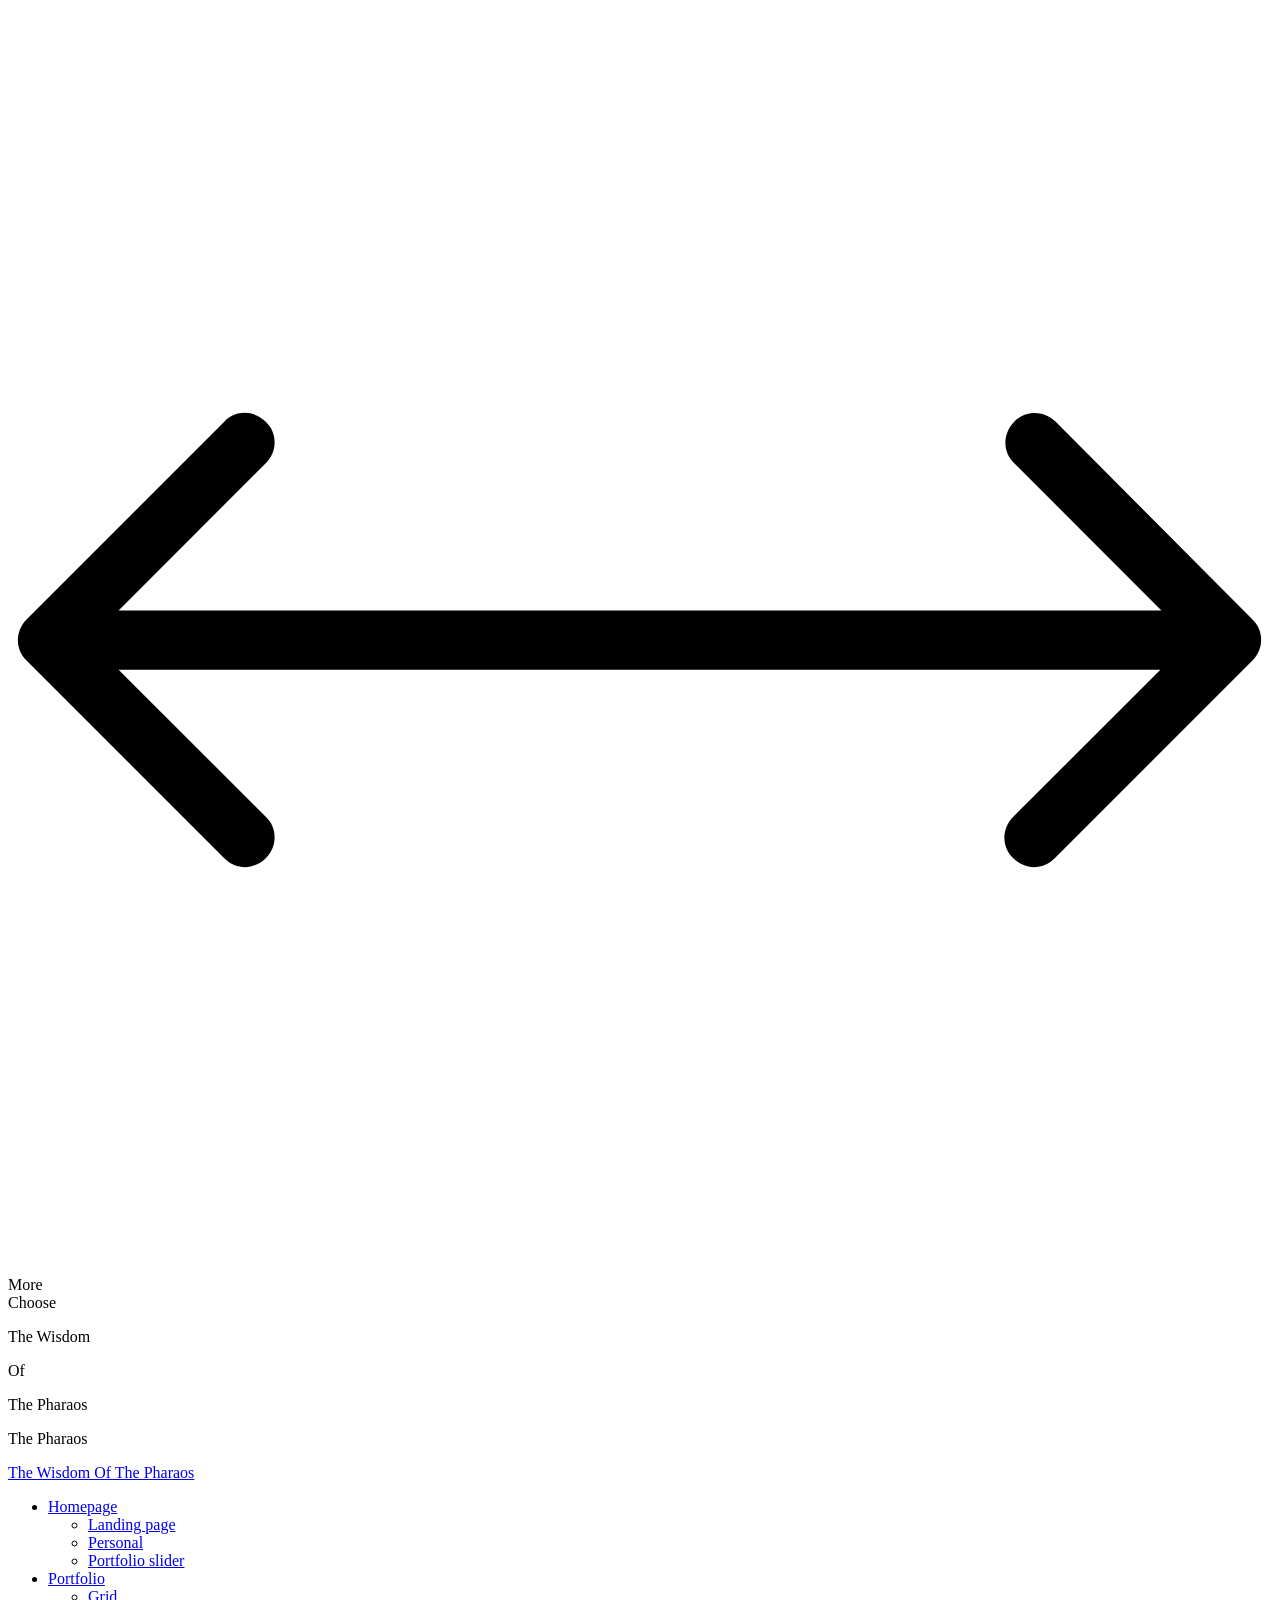
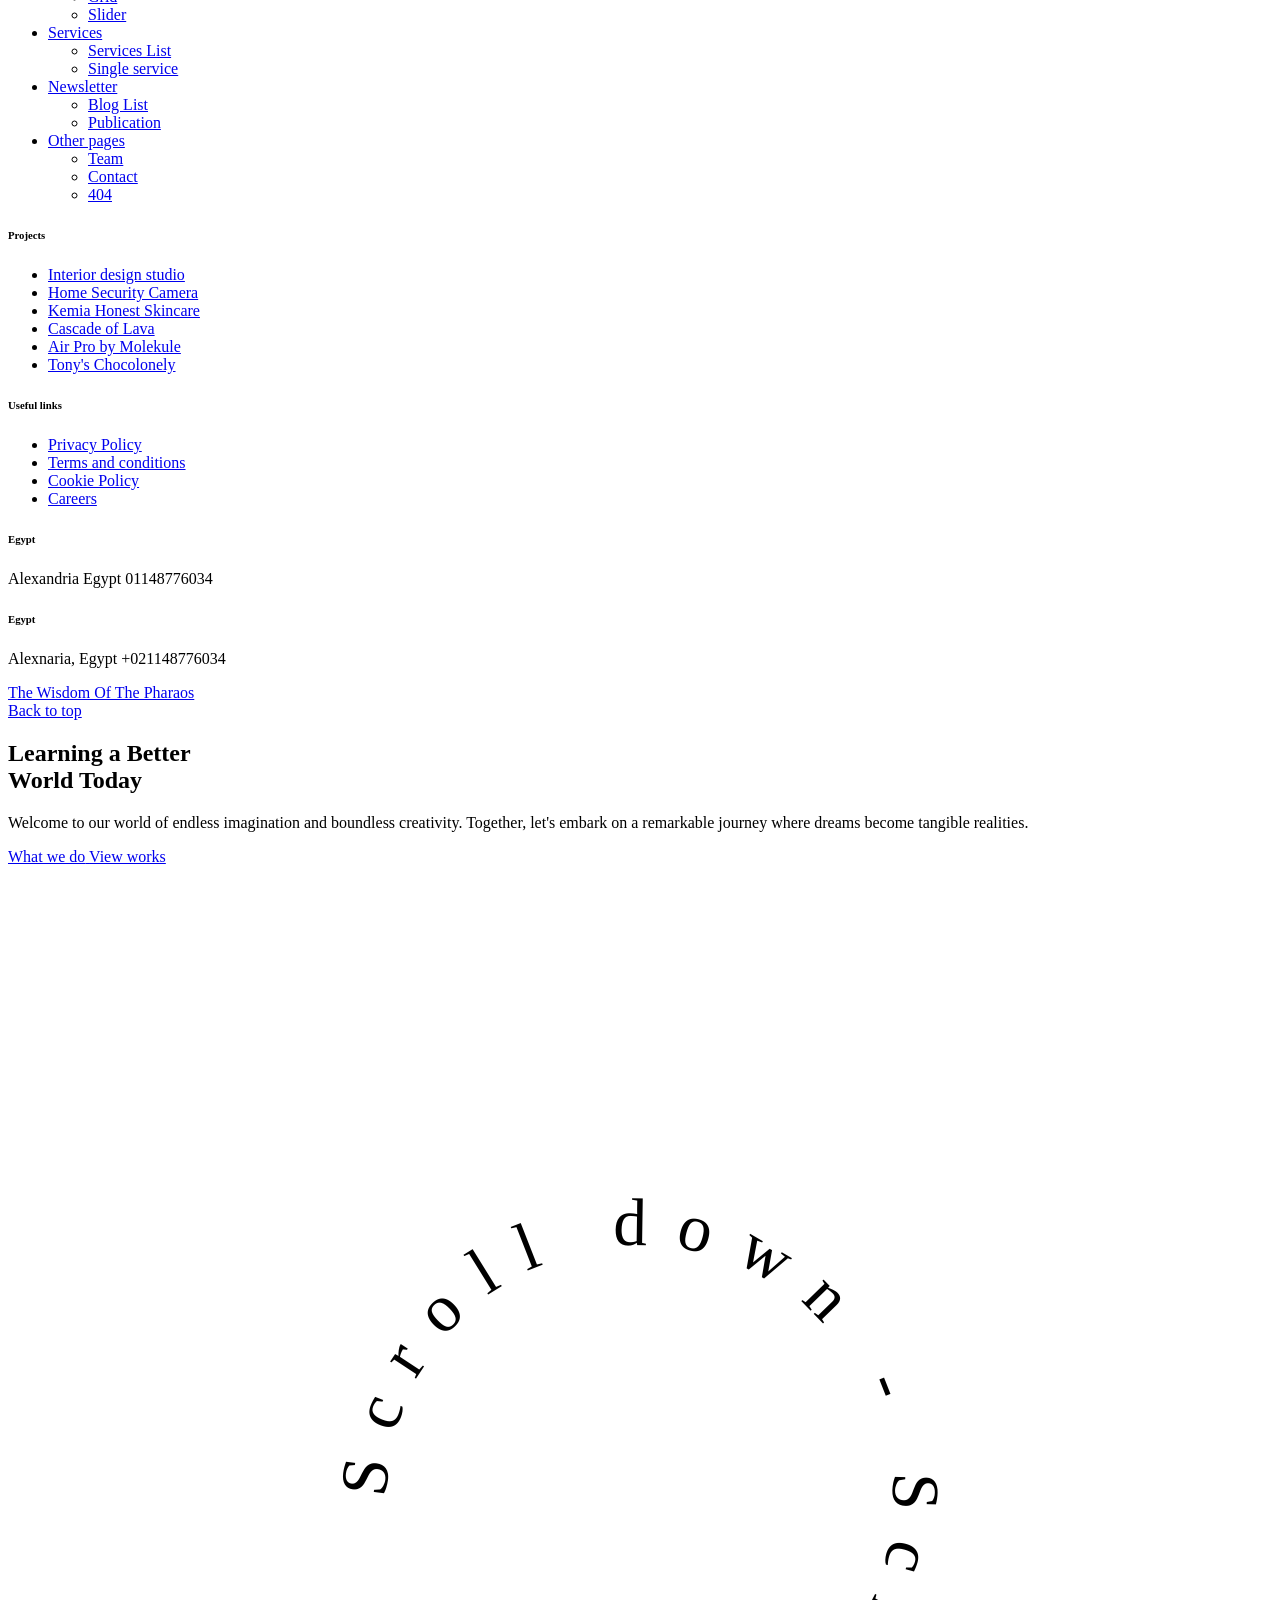
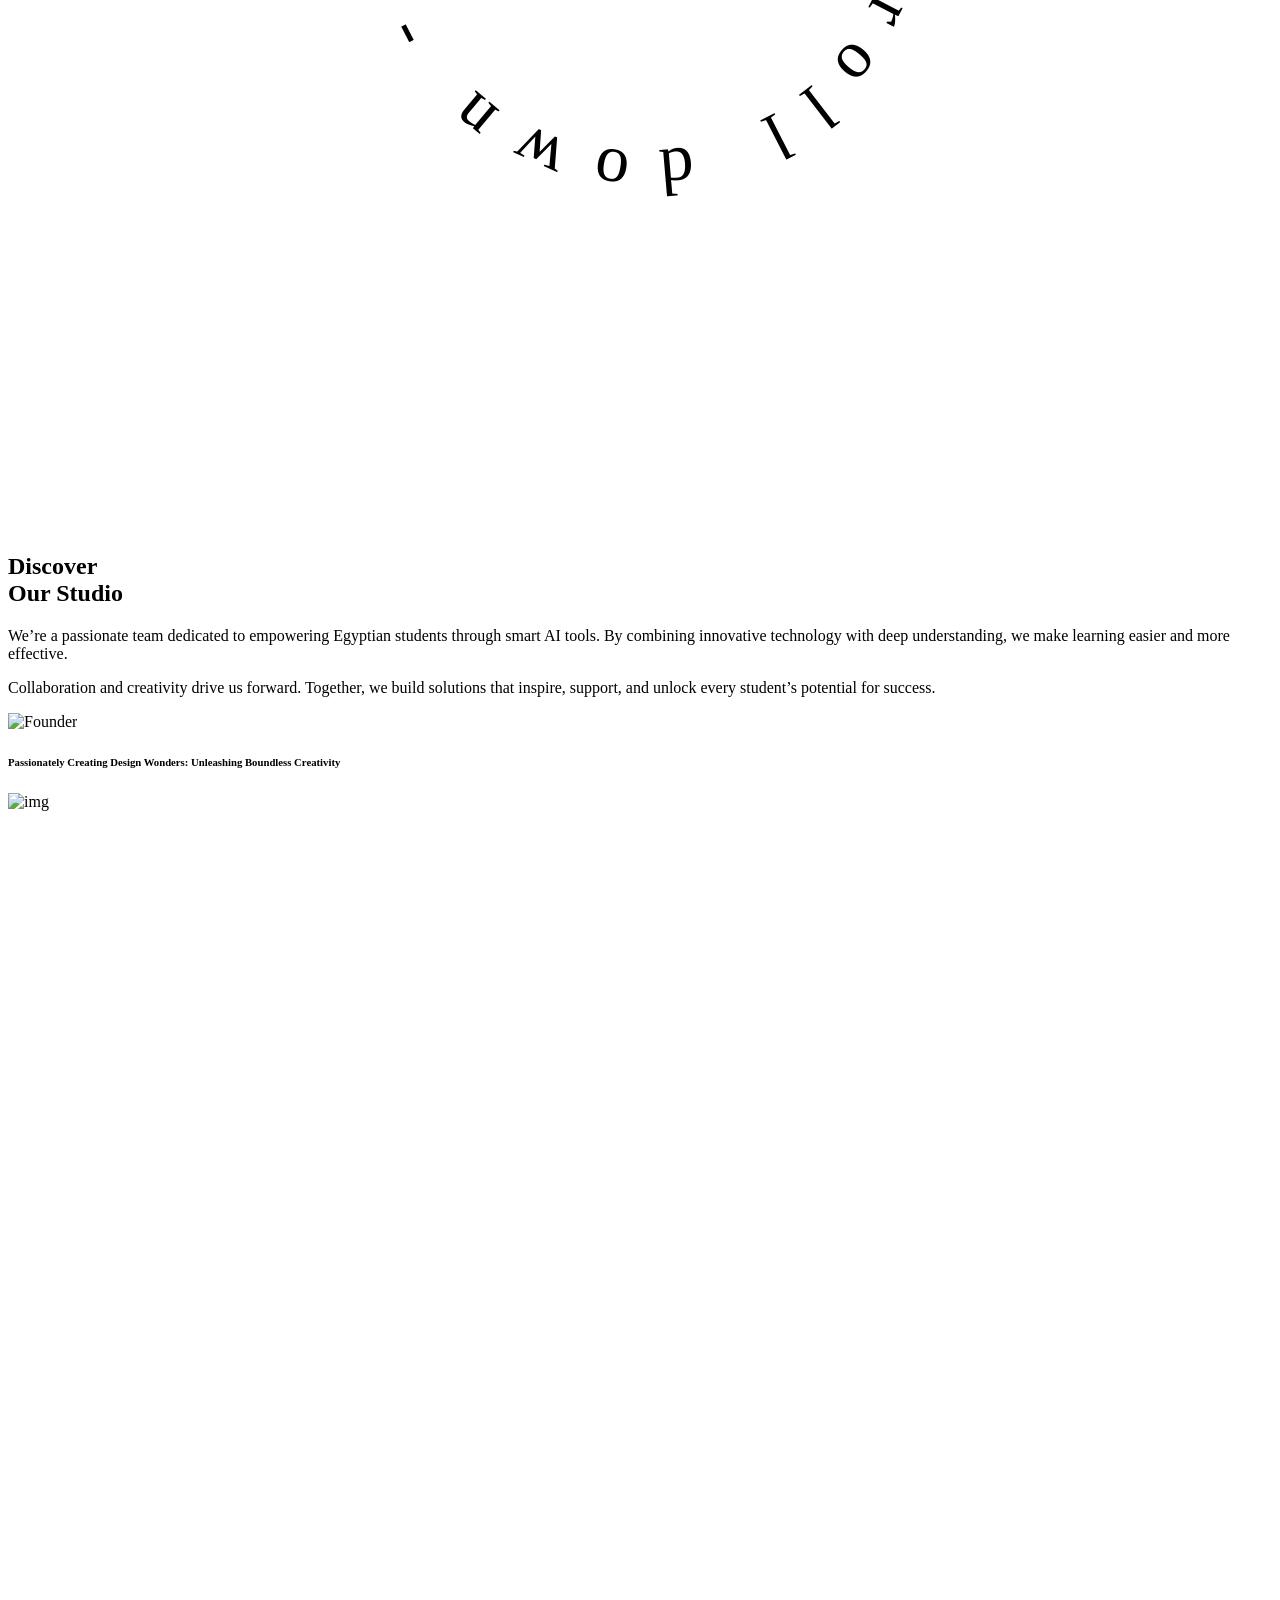
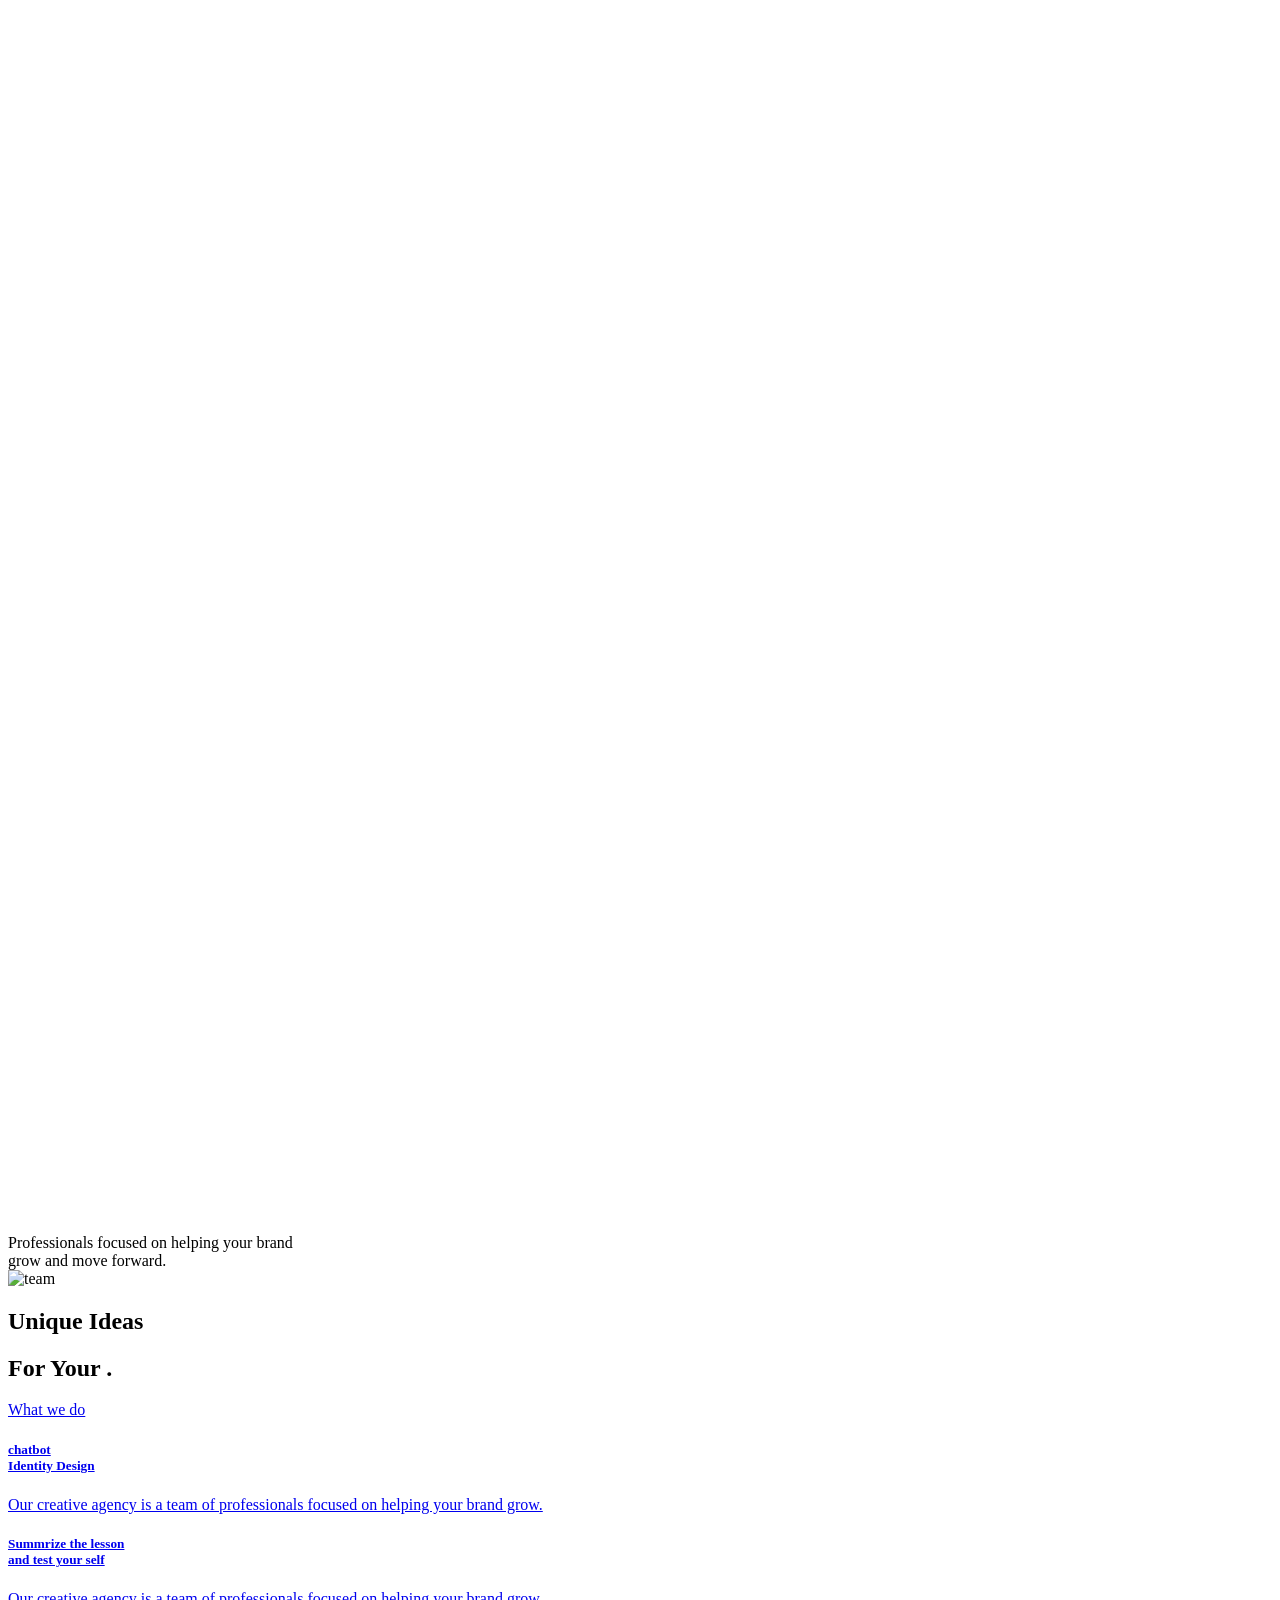
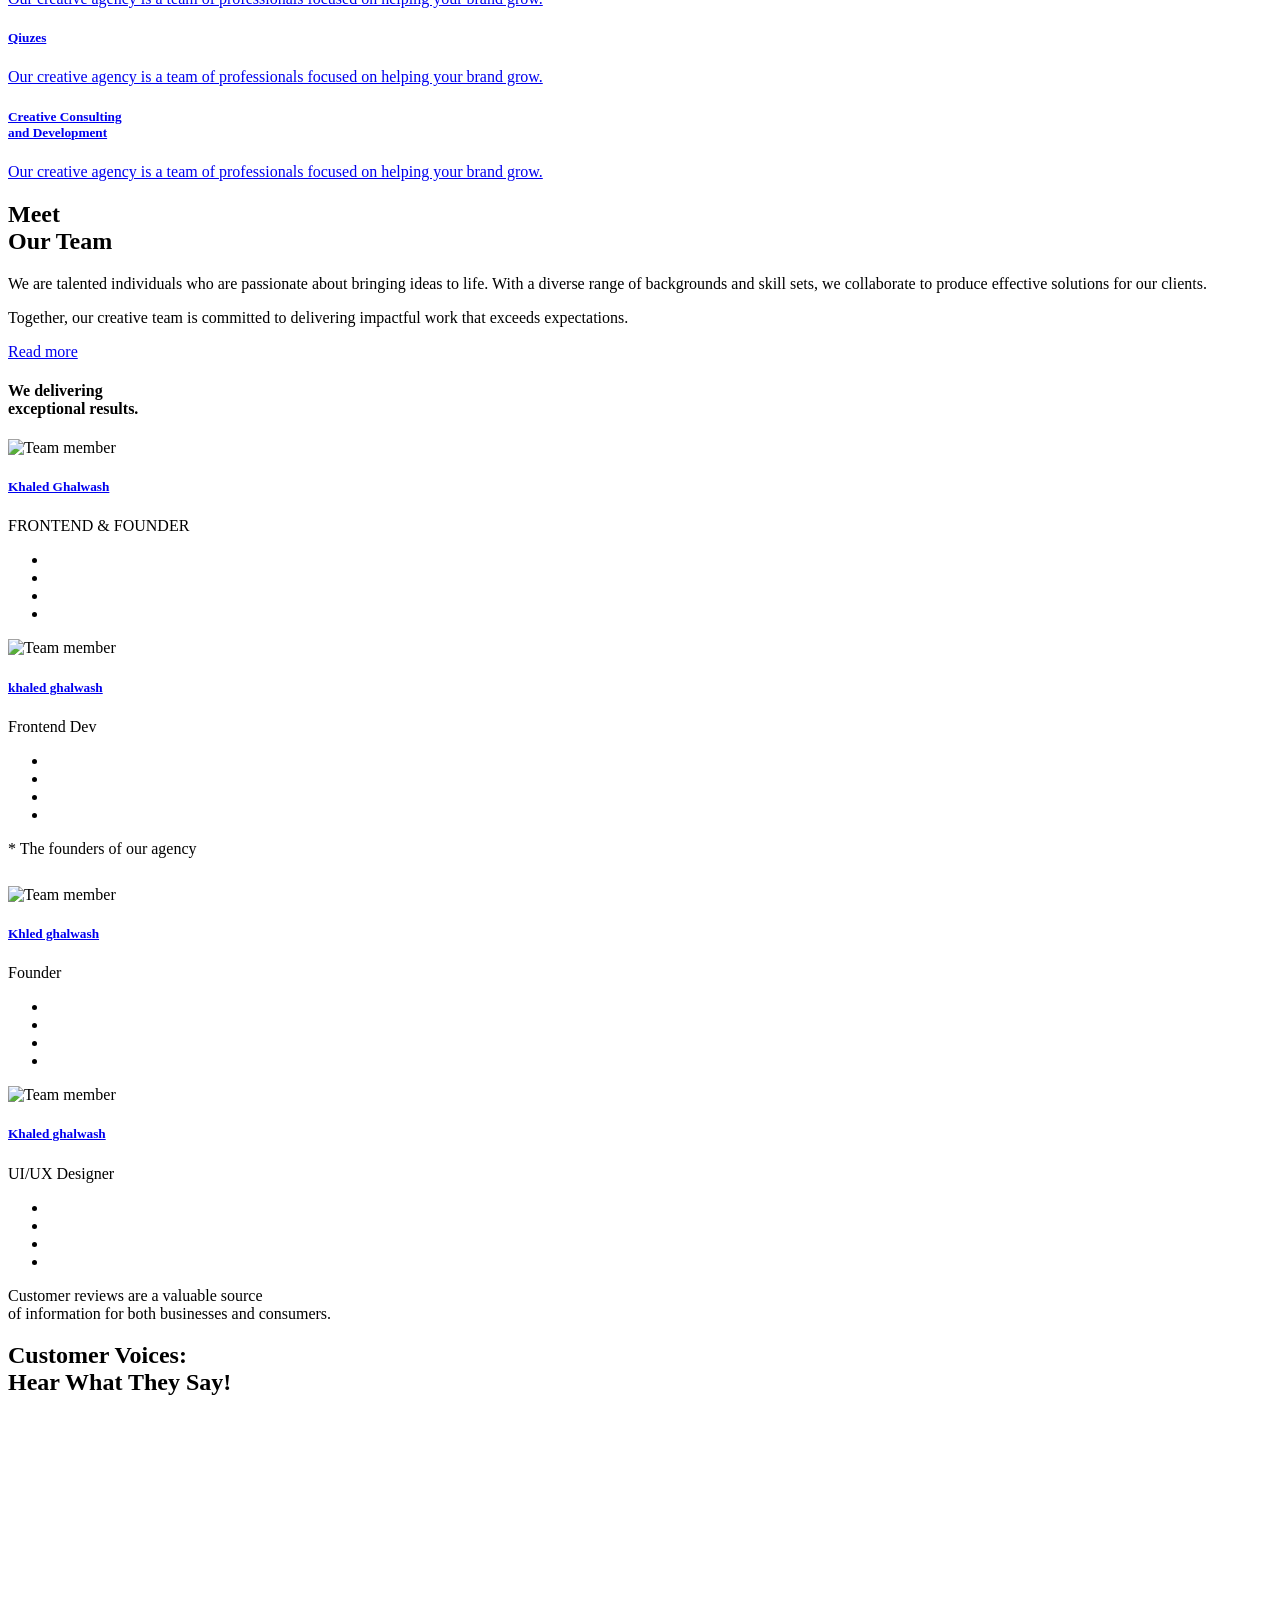
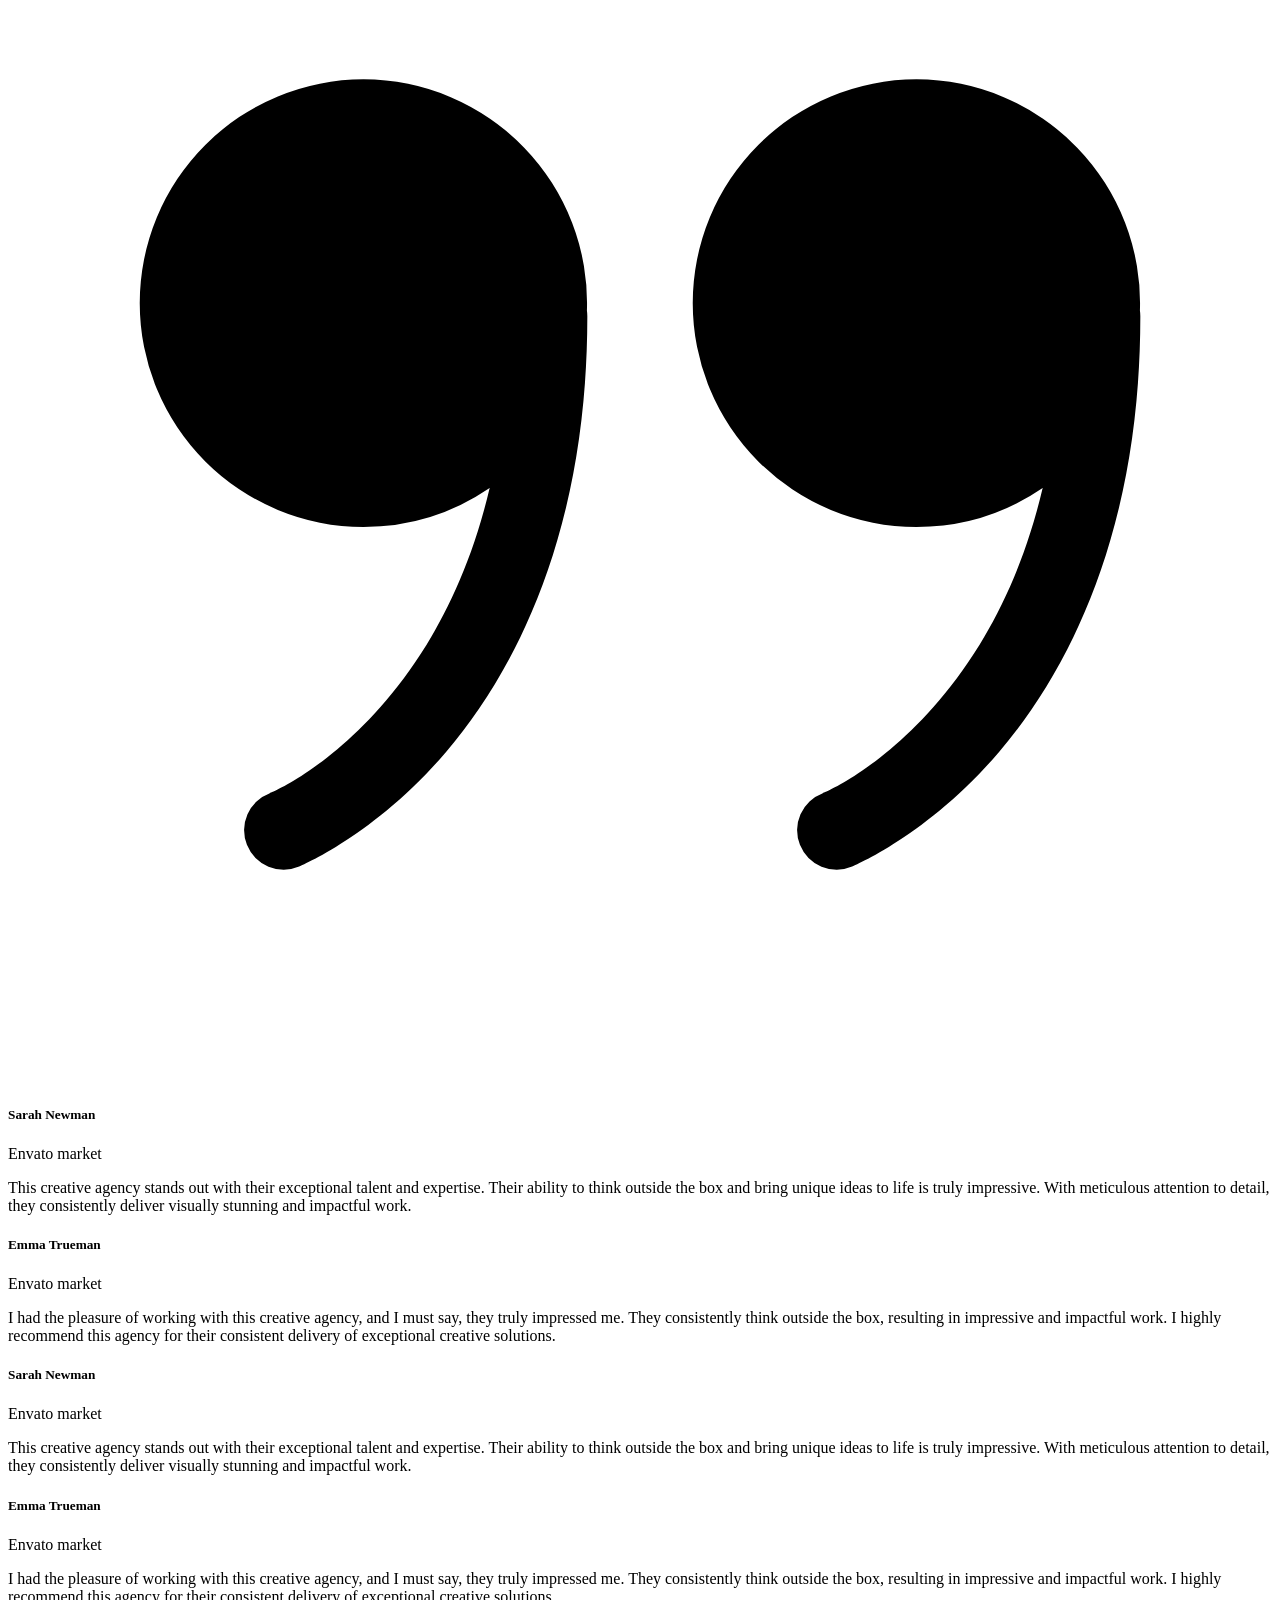
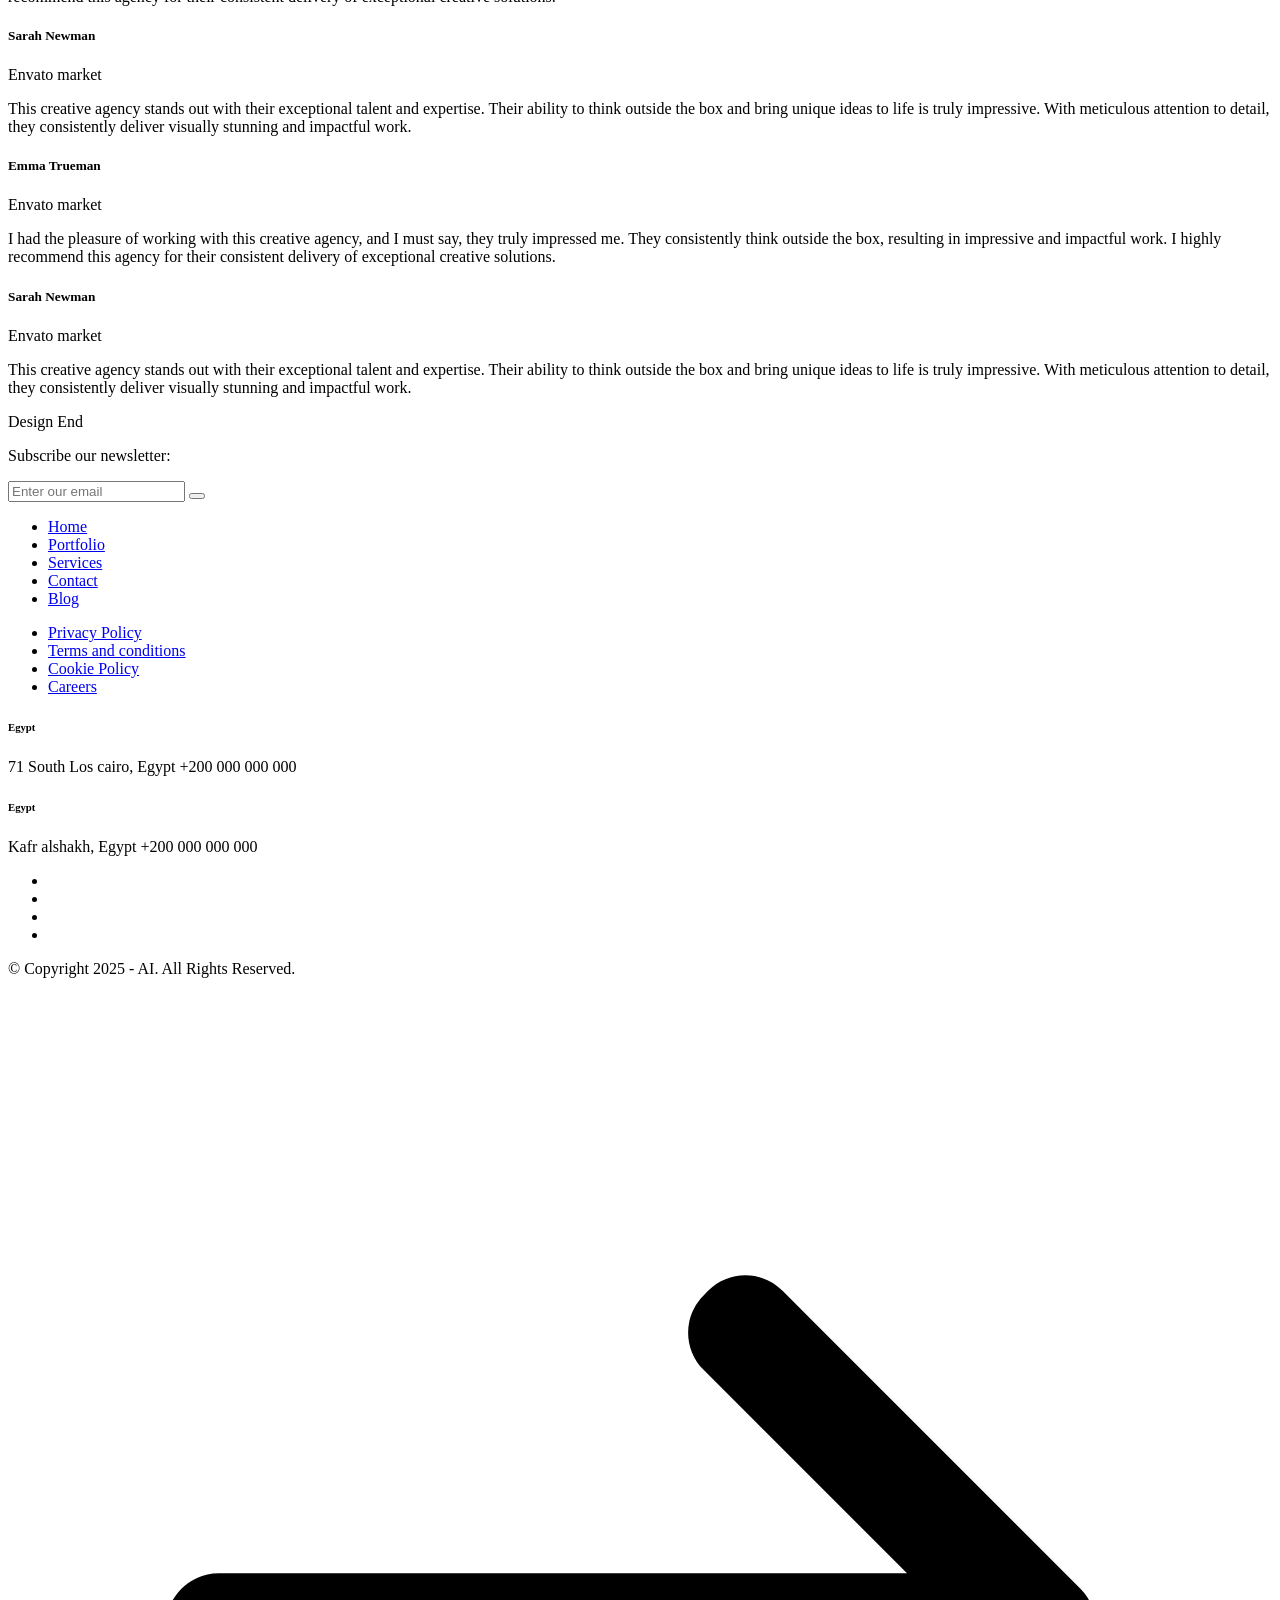
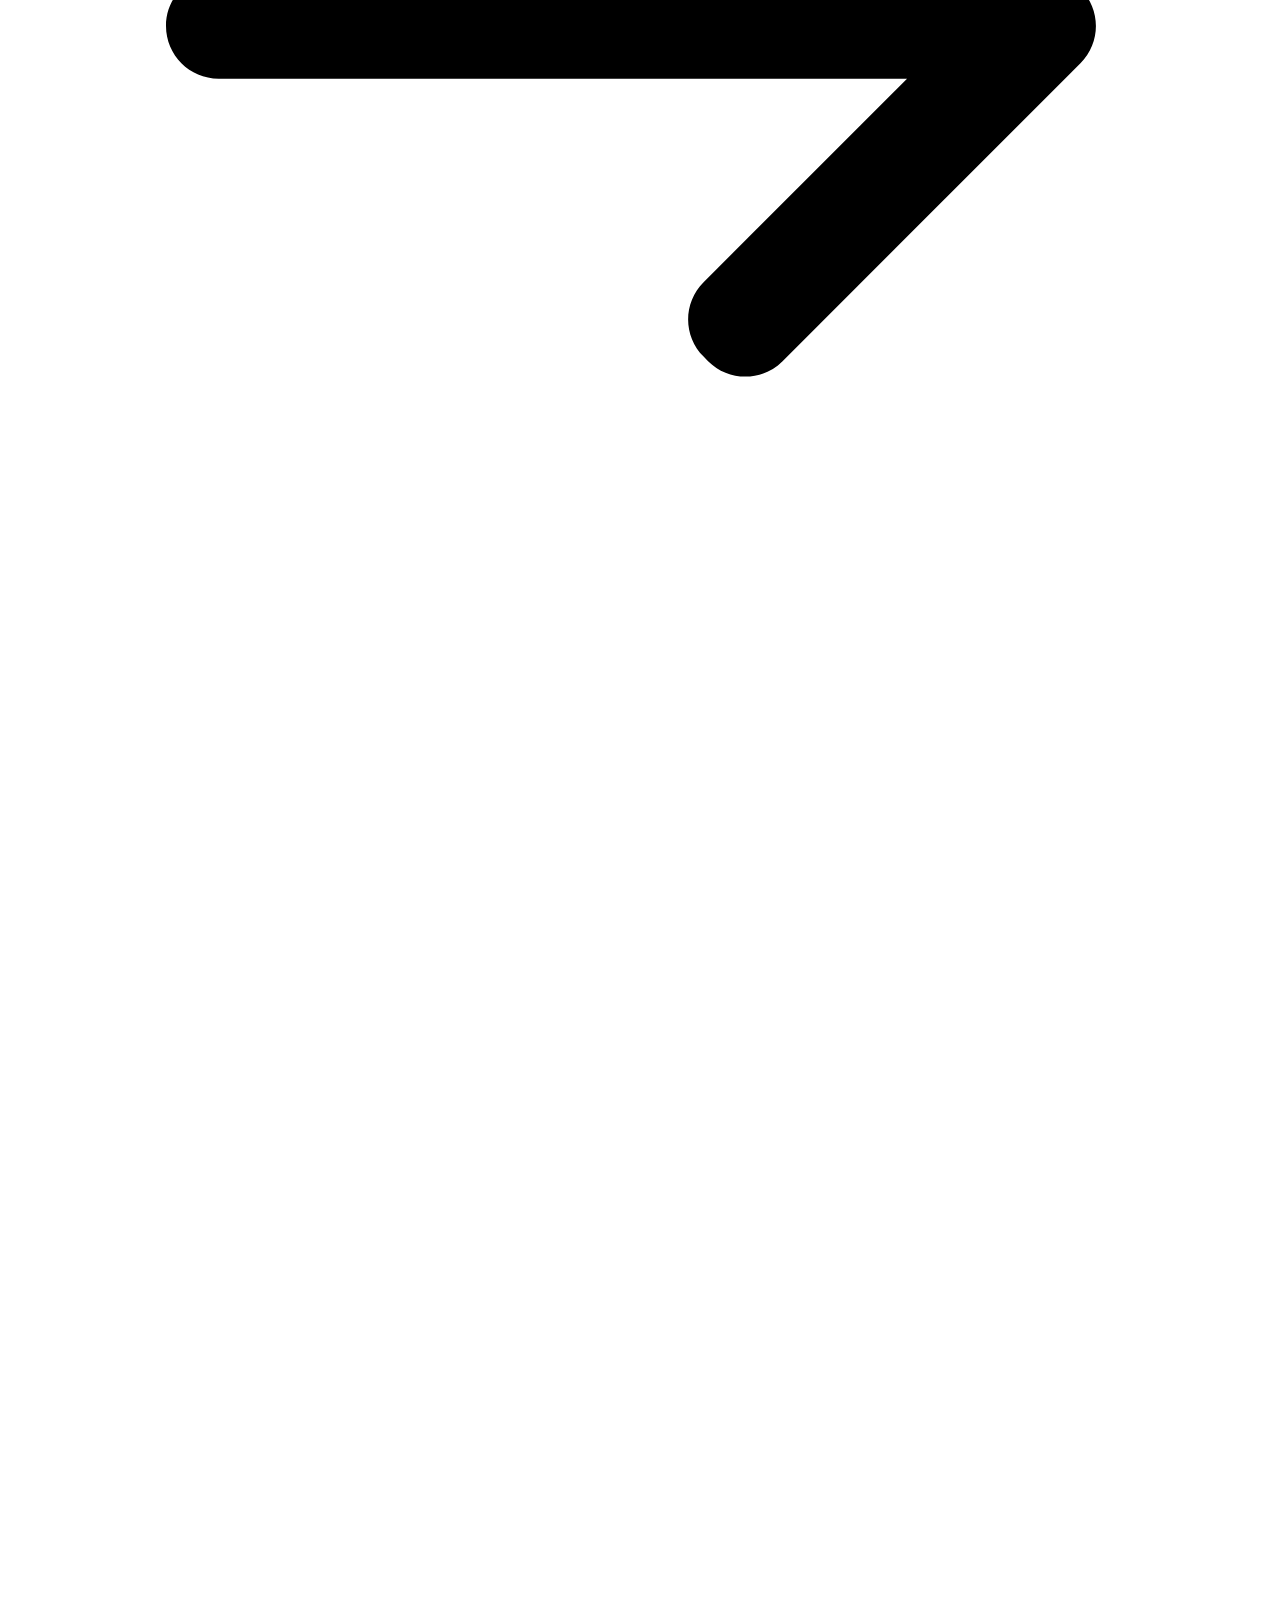
==== commit aba0d237: "Add files via upload Signed-off-by: Khaled Ghalwash <115194209+khaled-dotcom@users.noreply.github.co" ====
--- a/home-1.html
+++ b/home-1.html
@@ -18,7 +18,7 @@
     <!-- ashley scss -->
     <link rel="stylesheet" href="css/style.css">
     <!-- page name -->
-    <title>Design-End</title>
+    <title>The Wisdom Of The Pharaos</title>
 
 </head>
 
@@ -43,14 +43,14 @@
         <div class="mil-preloader">
             <div class="mil-preloader-animation">
                 <div class="mil-pos-abs mil-animation-1">
-                    <p class="mil-h3 mil-muted mil-thin">Pioneering</p>
-                    <p class="mil-h3 mil-muted">Creative</p>
-                    <p class="mil-h3 mil-muted mil-thin">Excellence</p>
+                    <p class="mil-h3 mil-muted mil-thin">The Wisdom </p>
+                    <p class="mil-h3 mil-muted">Of </p>
+                    <p class="mil-h3 mil-muted mil-thin">The Pharaos</p>
                 </div>
                 <div class="mil-pos-abs mil-animation-2">
                     <div class="mil-reveal-frame">
                         <p class="mil-reveal-box"></p>
-                        <p class="mil-h3 mil-muted mil-thin">Design-End</p>
+                        <p class="mil-h3 mil-muted mil-thin">The Pharaos</p>
                     </div>
                 </div>
             </div>
@@ -67,7 +67,7 @@
         <div class="mil-menu-frame">
             <!-- frame clone -->
             <div class="mil-frame-top">
-                <a href="home-1.html" class="mil-logo">Design End</a>
+                <a href="home-1.html" class="mil-logo">The Wisdom Of The Pharaos</a>
                 <div class="mil-menu-btn">
                     <span></span>
                 </div>
@@ -165,14 +165,14 @@
 
                                             <h6 class="mil-muted mil-mb-30">Egypt</h6>
 
-                                            <p class="mil-light-soft mil-up">71 South Los cairo, Egypt <span class="mil-no-wrap">+200 000 000 000</span></p>
+                                            <p class="mil-light-soft mil-up">Alexandria Egypt <span class="mil-no-wrap">01148776034</span></p>
 
                                         </div>
                                         <div class="col-lg-4 mil-mb-60">
 
                                             <h6 class="mil-muted mil-mb-30">Egypt</h6>
 
-                                            <p class="mil-light-soft">Kafr alshakh, Egypt <span class="mil-no-wrap">+200 000 000 000</span></p>
+                                            <p class="mil-light-soft">Alexnaria, Egypt <span class="mil-no-wrap">+021148776034</span></p>
 
                                         </div>
                                     </div>
@@ -193,7 +193,7 @@
         <!-- frame -->
         <div class="mil-frame">
             <div class="mil-frame-top">
-                <a href="home-1.html" class="mil-logo">Design End</a>
+                <a href="home-1.html" class="mil-logo">The Wisdom Of The Pharaos</a>
                 <div class="mil-menu-btn">
                     <span></span>
                 </div>
@@ -227,7 +227,7 @@
                         <div class="container">
                             <div class="mil-banner-content mil-up">
 
-                                <h1 class="mil-muted mil-mb-60">Designing <span class="mil-thin">a Better</span><br> World <span class="mil-thin">Today</span></h1>
+                                <h1 class="mil-muted mil-mb-60">Learning <span class="mil-thin">a Better</span><br> World <span class="mil-thin">Today</span></h1>
                                 <div class="row">
                                     <div class="col-md-7 col-lg-5">
 
@@ -276,13 +276,13 @@
 
                                 <div class="mil-mb-90">
                                     <h2 class="mil-up mil-mb-60">Discover <br>Our <span class="mil-thin">Studio</span></h2>
-                                    <p class="mil-up mil-mb-30">At our design studio, we are a collective of talented individuals ignited by our unwavering passion for transforming ideas into reality. With a harmonious blend of diverse backgrounds and a vast array of skill sets, we join forces to create compelling solutions for our esteemed clients.</p>
-
-                                    <p class="mil-up mil-mb-60">Collaboration is at the heart of what we do. Our team thrives on the synergy that arises when unique perspectives converge, fostering an environment of boundless creativity. By harnessing our collective expertise, we produce extraordinary results that consistently surpass expectations.</p>
+                                    <p class="mil-up mil-mb-30">We’re a passionate team dedicated to empowering Egyptian students through smart AI tools. By combining innovative technology with deep understanding, we make learning easier and more effective.</p>
+
+                                    <p class="mil-up mil-mb-60"> Collaboration and creativity drive us forward. Together, we build solutions that inspire, support, and unlock every student’s potential for success.</p>
 
                                     <div class="mil-about-quote">
                                         <div class="mil-avatar mil-up">
-                                            <img src="img/faces/CEO.png" alt="Founder">
+                                            <img src="/home/khaledghalwash/Downloads/DesignEnd-Website-Template-main/img/faces/ceo.jpg" alt="Founder">
                                         </div>
                                         <h6 class="mil-quote mil-up">Passionately Creating <span class="mil-thin">Design Wonders:</span> Unleashing <span class="mil-thin">Boundless Creativity</span></h6>
                                     </div>
@@ -330,7 +330,7 @@
                                 </div>
                                 <div class="mil-complex-text justify-content-center mil-up">
 
-                                    <h2 class="mil-h1 mil-muted mil-center">For Your <span class="mil-thin">Business.</span></h2>
+                                    <h2 class="mil-h1 mil-muted mil-center">For Your <span class="mil-thin">.</span></h2>
                                     <a href="services.html" class="mil-services-button mil-button mil-arrow-place"><span>What we do</span></a>
 
                                 </div>
@@ -340,7 +340,7 @@
                                 <div class="col-md-6 col-lg-3 mil-services-grid-item p-0">
 
                                     <a href="service.html" class="mil-service-card-sm mil-up">
-                                        <h5 class="mil-muted mil-mb-30">Branding and <br>Identity Design</h5>
+                                        <h5 class="mil-muted mil-mb-30">chatbot<br>Identity Design</h5>
                                         <p class="mil-light-soft mil-mb-30">Our creative agency is a team of professionals focused on helping your brand grow.</p>
                                         <div class="mil-button mil-icon-button-sm mil-arrow-place"></div>
                                     </a>
@@ -349,7 +349,7 @@
                                 <div class="col-md-6 col-lg-3 mil-services-grid-item p-0">
 
                                     <a href="service.html" class="mil-service-card-sm mil-up">
-                                        <h5 class="mil-muted mil-mb-30">Website Design <br>and Development</h5>
+                                        <h5 class="mil-muted mil-mb-30">Summrize the lesson <br>and test your self</h5>
                                         <p class="mil-light-soft mil-mb-30">Our creative agency is a team of professionals focused on helping your brand grow.</p>
                                         <div class="mil-button mil-icon-button-sm mil-arrow-place"></div>
                                     </a>
@@ -358,7 +358,7 @@
                                 <div class="col-md-6 col-lg-3 mil-services-grid-item p-0">
 
                                     <a href="service.html" class="mil-service-card-sm mil-up">
-                                        <h5 class="mil-muted mil-mb-30">Advertising and <br>Marketing Campaigns</h5>
+                                        <h5 class="mil-muted mil-mb-30">Qiuzes <br></h5>
                                         <p class="mil-light-soft mil-mb-30">Our creative agency is a team of professionals focused on helping your brand grow.</p>
                                         <div class="mil-button mil-icon-button-sm mil-arrow-place"></div>
                                     </a>
@@ -406,10 +406,10 @@
                                         <div class="col-sm-6">
 
                                             <div class="mil-team-card mil-up mil-mb-30">
-                                                <img src="img/faces/CEO.png" alt="Team member">
+                                                <img src="/home/khaledghalwash/Downloads/DesignEnd-Website-Template-main/img/faces/ceo.jpg" alt="Team member">
                                                 <div class="mil-description">
                                                     <div class="mil-secrc-text">
-                                                        <h5 class="mil-muted mil-mb-5"><a href="#">Ahmad Aljamal</a></h5>
+                                                        <h5 class="mil-muted mil-mb-5"><a href="#">Khaled Ghalwash</a></h5>
                                                         <p class="mil-link mil-light-soft mil-mb-10">FRONTEND & FOUNDER</p>
                                                         <ul class="mil-social-icons mil-center">
                                                             <li><a href="#." target="_blank" class="social-icon"> <i class="fab fa-behance"></i></a></li>
@@ -422,10 +422,10 @@
                                             </div>
 
                                             <div class="mil-team-card mil-up mil-mb-30">
-                                                <img src="img/faces/3.jpg" alt="Team member">
+                                                <img src="/home/khaledghalwash/Downloads/DesignEnd-Website-Template-main/img/faces/ceo.jpg" alt="Team member">
                                                 <div class="mil-description">
                                                     <div class="mil-secrc-text">
-                                                        <h5 class="mil-muted mil-mb-5"><a href="#">Oscar Freeman</a></h5>
+                                                        <h5 class="mil-muted mil-mb-5"><a href="#">khaled ghalwash</a></h5>
                                                         <p class="mil-link mil-light-soft mil-mb-10">Frontend Dev</p>
                                                         <ul class="mil-social-icons mil-center">
                                                             <li><a href="#." target="_blank" class="social-icon"> <i class="fab fa-behance"></i></a></li>
@@ -443,10 +443,10 @@
                                             <p class="mil-mobile-hidden mil-text-sm mil-mb-30" style="height: 30px;"><span class="mil-accent">*</span> The founders of our agency</p>
 
                                             <div class="mil-team-card mil-up mil-mb-30">
-                                                <img src="img/faces/2.jpg" alt="Team member">
+                                                <img src="/home/khaledghalwash/Downloads/DesignEnd-Website-Template-main/img/faces/ceo.jpg" alt="Team member">
                                                 <div class="mil-description">
                                                     <div class="mil-secrc-text">
-                                                        <h5 class="mil-muted mil-mb-5"><a href="#">Emma Newman</a></h5>
+                                                        <h5 class="mil-muted mil-mb-5"><a href="#">Khled ghalwash</a></h5>
                                                         <p class="mil-link mil-light-soft mil-mb-10">Founder</p>
                                                         <ul class="mil-social-icons mil-center">
                                                             <li><a href="#." target="_blank" class="social-icon"> <i class="fab fa-behance"></i></a></li>
@@ -459,10 +459,10 @@
                                             </div>
 
                                             <div class="mil-team-card mil-up mil-mb-30">
-                                                <img src="img/faces/4.jpg" alt="Team member">
+                                                <img src="/home/khaledghalwash/Downloads/DesignEnd-Website-Template-main/img/faces/ceo.jpg" alt="Team member">
                                                 <div class="mil-description">
                                                     <div class="mil-secrc-text">
-                                                        <h5 class="mil-muted mil-mb-5"><a href="#">Lisa Trueman</a></h5>
+                                                        <h5 class="mil-muted mil-mb-5"><a href="#">Khaled ghalwash</a></h5>
                                                         <p class="mil-link mil-light-soft mil-mb-10">UI/UX Designer</p>
                                                         <ul class="mil-social-icons mil-center">
                                                             <li><a href="#." target="_blank" class="social-icon"> <i class="fab fa-behance"></i></a></li>
@@ -575,89 +575,7 @@
                 <!-- reviews end -->
 
                 <!-- partners -->
-                <div class="mil-soft-bg">
-                    <div class="container mil-p-0-120">
-
-                        <div class="swiper-container mil-infinite-show mil-up">
-                            <div class="swiper-wrapper">
-                                <div class="swiper-slide">
-                                    <a href="#." class="mil-partner-frame" style="width: 60px;"><img src="img/partners/1.svg" alt="logo"></a>
-                                </div>
-                                <div class="swiper-slide">
-                                    
-                                </div>
-                                <div class="swiper-slide">
-                                    <a href="#." class="mil-partner-frame" style="width: 60px;"><img src="img/partners/1.svg" alt="logo"></a>
-                                </div>
-                                <div class="swiper-slide">
-                                    
-                                </div>
-                            </div>
-                        </div>
-
-                    </div>
-                </div>
-                <!-- partners end -->
-
-                <!-- blog -->
-                <section>
-                    <div class="container mil-p-120-60">
-                        <div class="row align-items-center mil-mb-30">
-                            <div class="col-lg-6 mil-mb-30">
-                                <h3 class="mil-up">Popular Publications:</h3>
-                            </div>
-                            <div class="col-lg-6 mil-mb-30">
-                                <div class="mil-adaptive-right mil-up">
-                                    <a href="#" class="mil-link mil-dark mil-arrow-place">
-                                        <span>View all</span>
-                                    </a>
-                                </div>
-                            </div>
-                        </div>
-                        <div class="row">
-                            <div class="col-lg-6">
-
-                                <a href="#" class="mil-blog-card mil-mb-60">
-                                    <div class="mil-cover-frame mil-up">
-                                        <img src="img/blog/1.jpg" alt="cover">
-                                    </div>
-                                    <div class="mil-post-descr">
-                                        <div class="mil-labels mil-up mil-mb-30">
-                                            <div class="mil-label mil-upper mil-accent">TECHNOLOGY</div>
-                                            <div class="mil-label mil-upper">may 24 2023</div>
-                                        </div>
-                                        <h4 class="mil-up mil-mb-30">How to Become a Graphic Designer in 10 Simple Steps</h4>
-                                        <p class="mil-post-text mil-up mil-mb-30">Lorem ipsum dolor sit amet, consectetur adipisicing elit. Eius sequi commodi dignissimos optio, beatae, eos necessitatibus nisi. Nam cupiditate consectetur nostrum qui! Repellat natus nulla, nisi aliquid, asperiores impedit tempora sequi est reprehenderit cumque explicabo, dicta. Rem nihil ullam totam ea voluptas quibusdam repudiandae id ut at iure! Totam, a!</p>
-                                        <div class="mil-link mil-dark mil-arrow-place mil-up">
-                                            <span>Read more</span>
-                                        </div>
-                                    </div>
-                                </a>
-
-                            </div>
-                            <div class="col-lg-6">
-
-                                <a href="#" class="mil-blog-card mil-mb-60">
-                                    <div class="mil-cover-frame mil-up">
-                                        <img src="img/blog/2.jpg" alt="cover">
-                                    </div>
-                                    <div class="mil-post-descr">
-                                        <div class="mil-labels mil-up mil-mb-30">
-                                            <div class="mil-label mil-upper mil-accent">TECHNOLOGY</div>
-                                            <div class="mil-label mil-upper">may 24 2023</div>
-                                        </div>
-                                        <h4 class="mil-up mil-mb-30">16 Best Graphic Design Online and Offline Courses</h4>
-                                        <p class="mil-post-text mil-up mil-mb-30">Lorem ipsum dolor sit amet, consectetur adipisicing elit. Eius sequi commodi dignissimos optio, beatae, eos necessitatibus nisi. Nam cupiditate consectetur nostrum qui! Repellat natus nulla, nisi aliquid, asperiores impedit tempora sequi est reprehenderit cumque explicabo, dicta. Rem nihil ullam totam ea voluptas quibusdam repudiandae id ut at iure! Totam, a!</p>
-                                        <div class="mil-link mil-dark mil-arrow-place mil-up">
-                                            <span>Read more</span>
-                                        </div>
-                                    </div>
-                                </a>
-
-                            </div>
-                        </div>
-                    </div>
-                </section>
+                
                 <!-- blog end -->
 
                 <!-- footer -->
